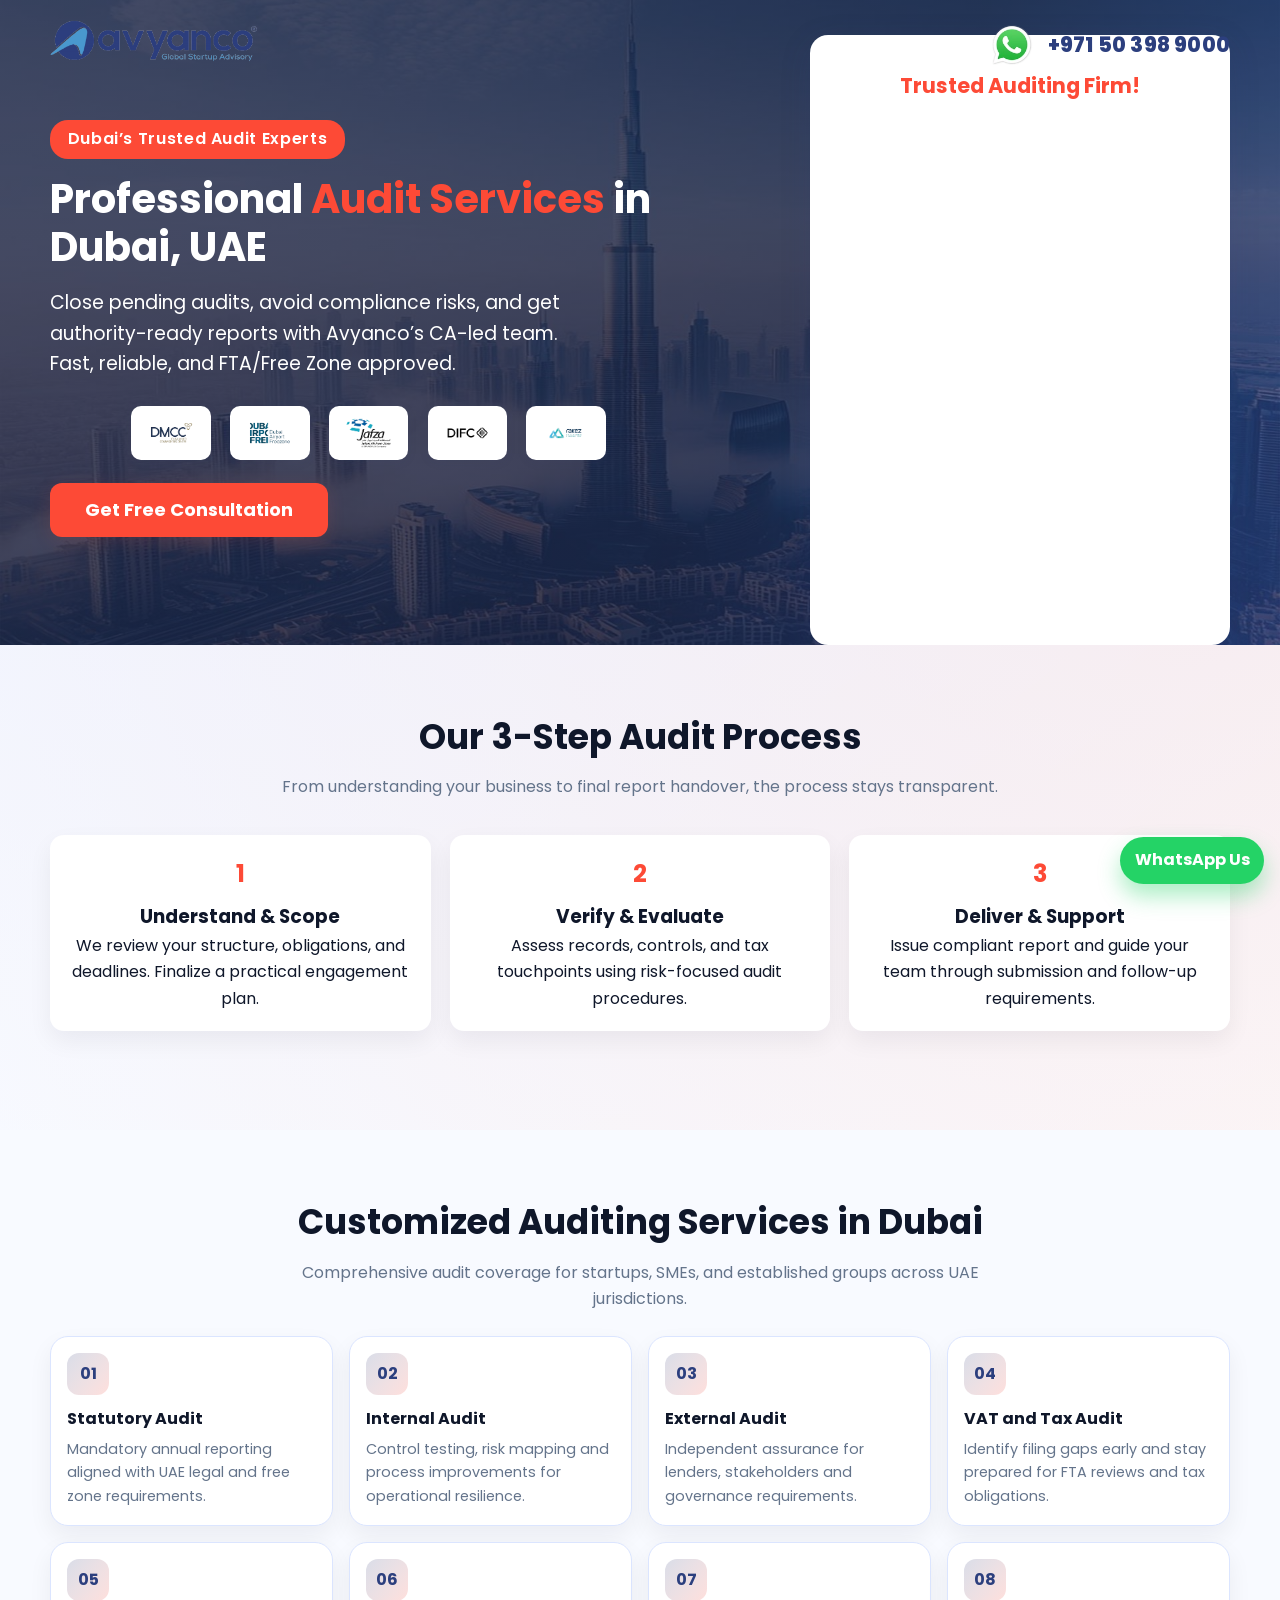
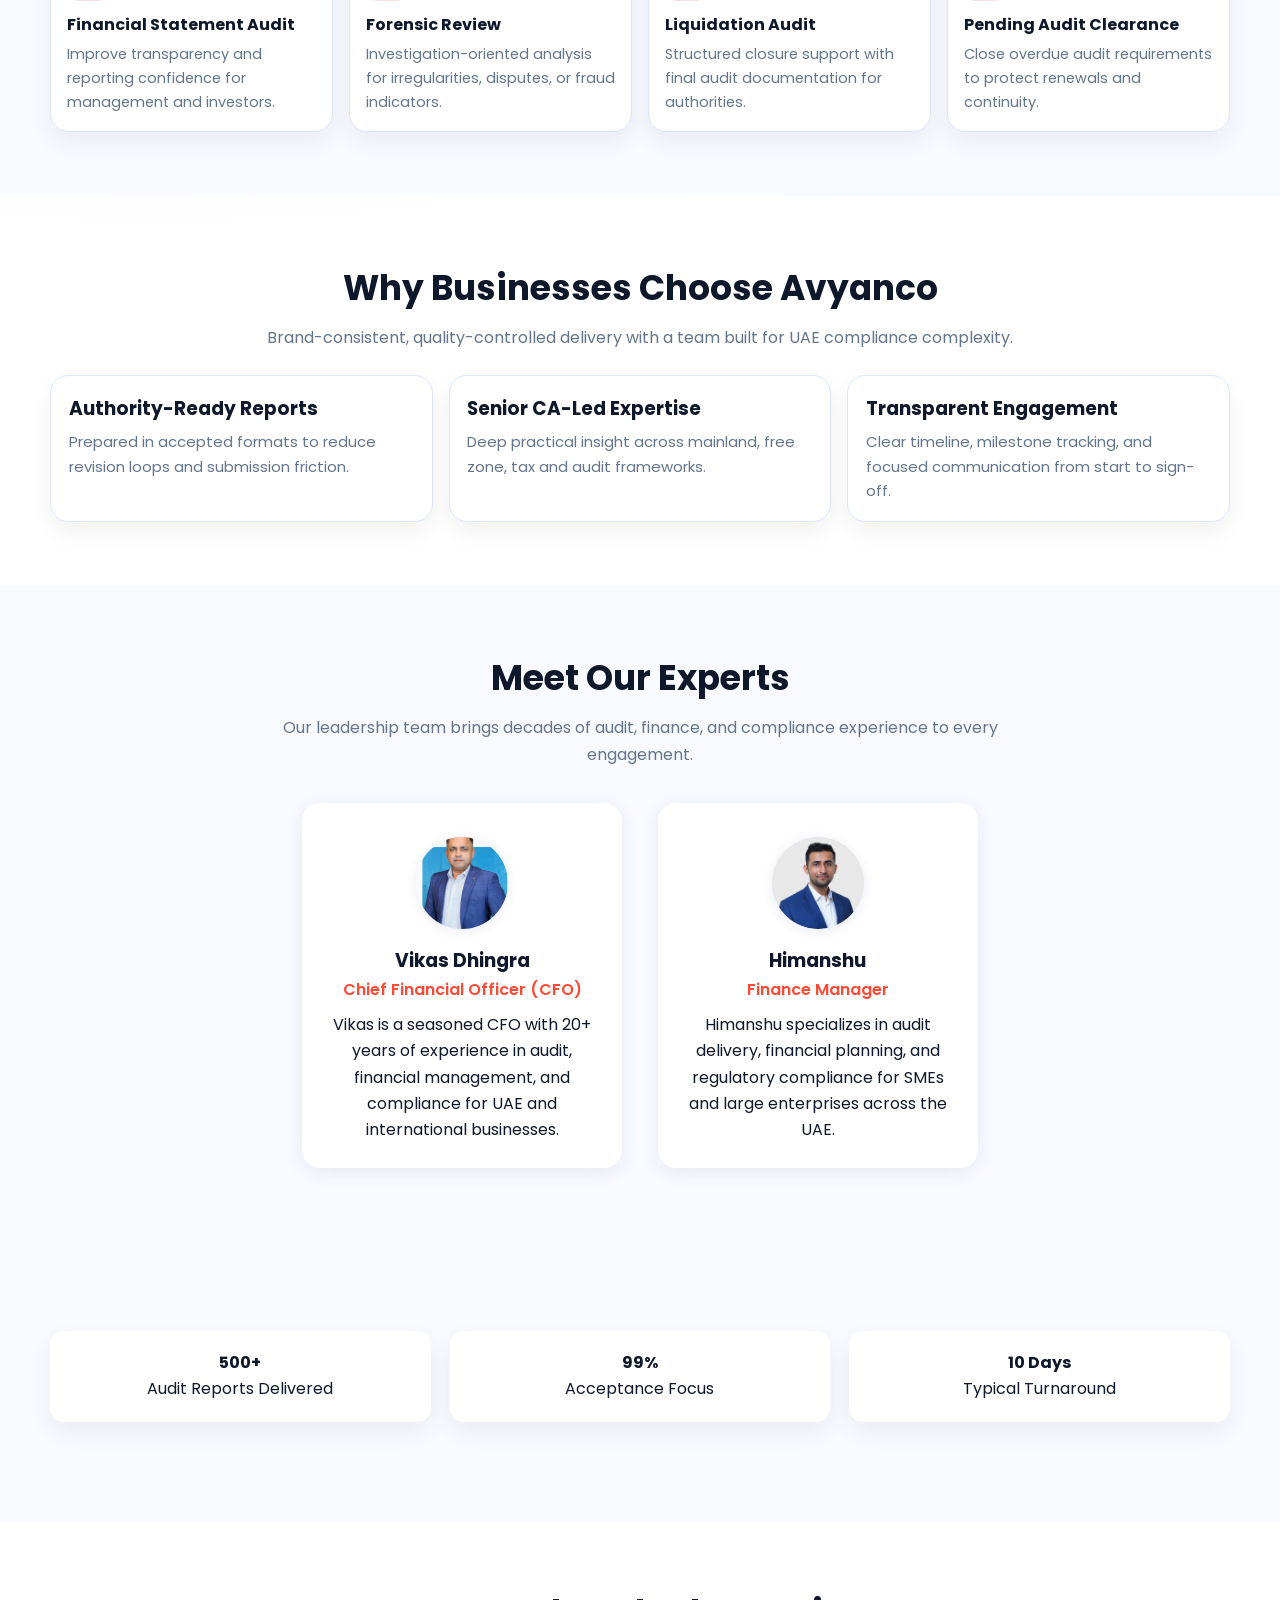
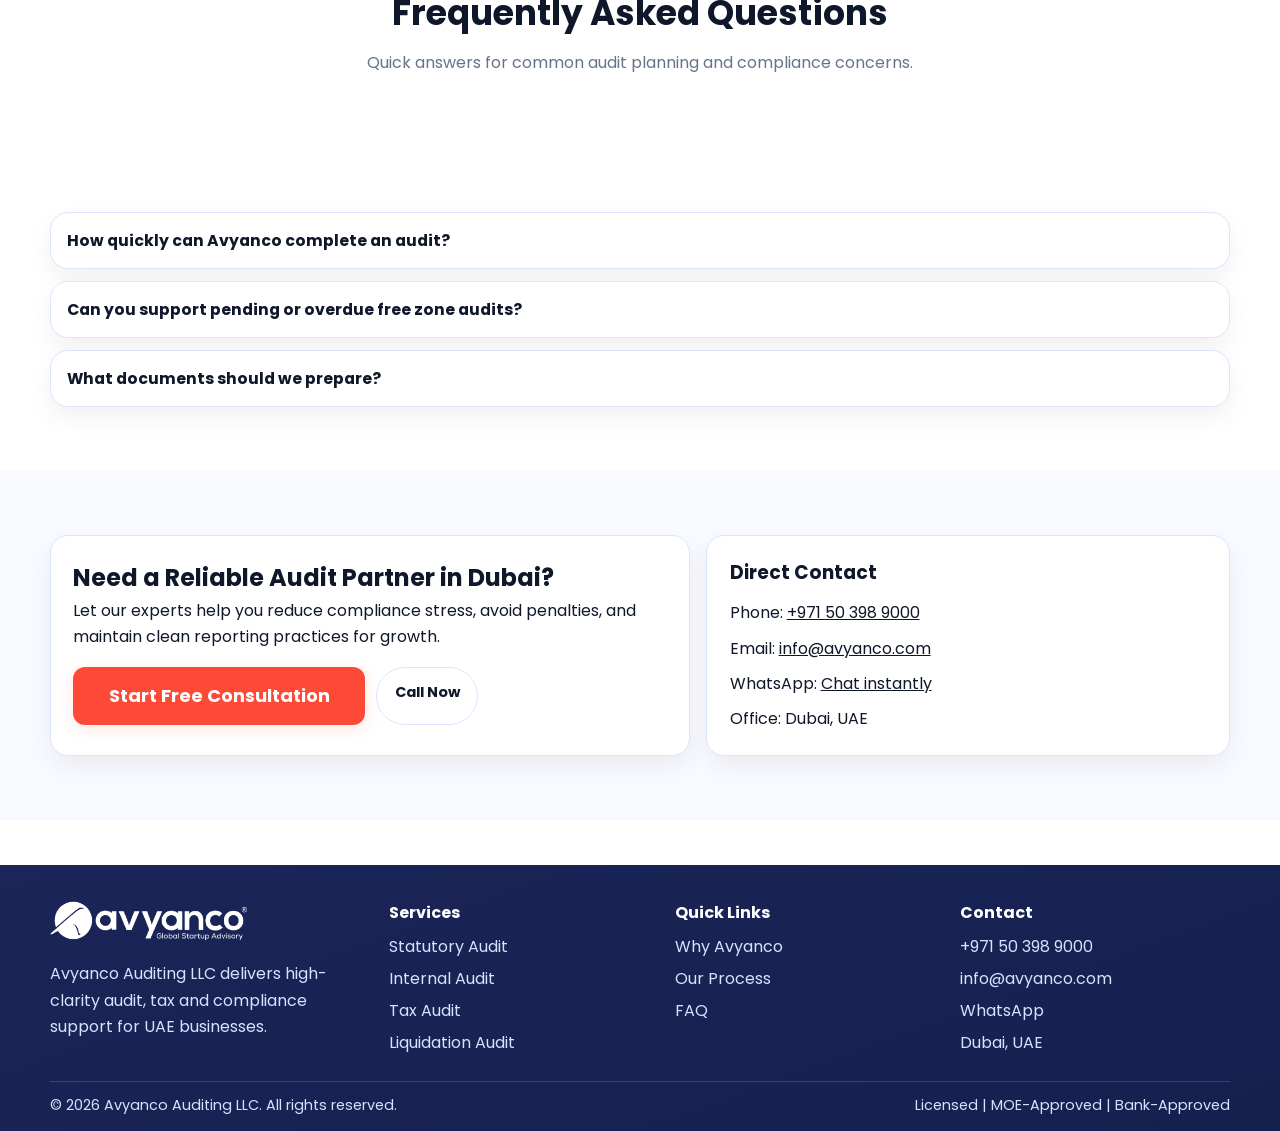
==== avyanco-audit-landing.html @ c093a281 "Redesigned Avyanco audit landing page: hero/header split, Zoho form, experts section, hero backgroun" ====
<!doctype html>
<html lang="en">
<head>
  <meta charset="UTF-8" />
  <meta http-equiv="X-UA-Compatible" content="IE=edge" />
  <meta name="viewport" content="width=device-width, initial-scale=1.0" />
  <title>Audit Services Dubai | Avyanco Auditing LLC</title>
  <meta name="description" content="Modern audit services in Dubai by Avyanco Auditing LLC. FTA, Free Zone, and statutory audit experts. Fast, reliable, and authority-approved." />
  <link rel="icon" href="images/favicon.ico" type="image/x-icon" />
  <link rel="preconnect" href="https://fonts.googleapis.com" />
  <link rel="preconnect" href="https://fonts.gstatic.com" crossorigin />
  <link href="https://fonts.googleapis.com/css2?family=Poppins:wght@400;500;600;700;800&display=swap" rel="stylesheet" />
  <link rel="stylesheet" href="css/style.css" />
  <style>
    /* Unique tweaks for this landing page */
    .avy-hero-badge {background:var(--avy-accent);color:#fff;padding:0.4rem 1.1rem;border-radius:18px;font-weight:600;letter-spacing:0.04em;display:inline-block;margin-bottom:1.1rem;}
    .avy-highlight {color:var(--avy-accent);font-weight:700;}
    .avy-cta-btn {background:var(--avy-accent);color:#fff;padding:0.9rem 2.2rem;border-radius:12px;font-size:1.13rem;font-weight:700;text-decoration:none;box-shadow:0 4px 18px rgba(253,74,54,0.13);transition:.18s;}
    .avy-cta-btn:hover {background:#e13c22;}
    .avy-process-step {text-align:center;padding:1.2rem 1rem;}
    .avy-process-step .step-no {font-size:1.5rem;font-weight:700;color:var(--avy-accent);margin-bottom:0.5rem;display:inline-block;}
    .avy-authority-badges {display:flex;gap:1.2rem;flex-wrap:wrap;justify-content:center;margin:1.7rem 0 0 0;}
    .avy-authority-badges img {height:54px;background:#fff;border-radius:10px;padding:0.3rem 1.1rem;box-shadow:0 2px 12px 0 rgba(44,63,126,0.06);}
    .avy-numbers {display:grid;grid-template-columns:repeat(3,1fr);gap:1.2rem;margin:2.2rem 0;}
    .avy-numbers .num-card {background:var(--surface);border-radius:14px;box-shadow:var(--shadow-soft);padding:1.2rem;text-align:center;}
    @media (max-width:900px){.avy-numbers{grid-template-columns:1fr;}}
  </style>
</head>
<body class="theme-light">
  <header class="avy-hero-header" role="banner">
    <div class="avy-hero-header-inner">
      <a href="#" class="logo-wrap" aria-label="Avyanco Home">
        <img src="images/avyanco-logo.png" alt="Avyanco Auditing LLC" />
      </a>
      <div class="header-actions">
        <a class="wa-icon" href="https://wa.me/971503989000" target="_blank" rel="noopener" aria-label="Chat on WhatsApp">
          <img src="images/whatsapp_icon_80x80.webp" alt="WhatsApp" width="44" height="44" />
        </a>
        <a class="phone-link" href="tel:+971503989000">+971 50 398 9000</a>
      </div>
    </div>
  </header>
  <main>
    <!-- HERO SPLIT -->
    <section class="avy-hero-split" id="top">
      <div class="avy-hero-bg"></div>
      <div class="avy-hero-overlay"></div>
      <div class="avy-hero-content">
        <div class="avy-hero-left">
          <span class="avy-hero-badge">Dubai’s Trusted Audit Experts</span>
          <h1>Professional <span class="avy-highlight">Audit Services</span> in Dubai, UAE</h1>
          <p>Close pending audits, avoid compliance risks, and get authority-ready reports with Avyanco’s CA-led team. Fast, reliable, and FTA/Free Zone approved.</p>
          <div class="avy-authority-badges">
            <img src="images/DMCC-Approved-Auditors.webp" alt="DMCC Approved" />
            <img src="images/DAFZA-Approved-Auditors.webp" alt="DAFZA Approved" />
            <img src="images/Jafza-Free-Zone-logo.webp" alt="JAFZA Approved" />
            <img src="images/DIFC-Approved-Auditors.webp" alt="DIFC Approved" />
            <img src="images/Rakez-free-zone.webp" alt="RAKEZ Approved" />
          </div>
          <div style="margin-top:2.2rem;">
            <a href="#contact" class="avy-cta-btn">Get Free Consultation</a>
          </div>
        </div>
        <div class="avy-hero-right">
          <div class="avy-hero-form-card">
            <h2 class="avy-form-title">Trusted Auditing Firm!</h2>
            <div id="zf_div_NiwSgUJoAzGPXaUIg7TZkWkIJrNir1KHJWYW1DaNEwE" class="zoho-form-slot" style="min-height:500px"></div>
          </div>
        </div>
      </div>
    </section>
    <!-- PROCESS -->
      <style>
        .avy-hero-header {
          position: absolute;
          top: 0; left: 0; width: 100%; z-index: 10;
          background: transparent;
          padding: 1.2rem 0 0.2rem 0;
        }
        .avy-hero-header-inner {
          display: flex; align-items: center; justify-content: space-between;
          width: min(1180px, 96%); margin: 0 auto;
        }
        .avy-hero-split {
          position: relative; min-height: 620px; display: flex; align-items: stretch; overflow: hidden;
        }
        .avy-hero-bg {
          position: absolute; inset: 0; z-index: 1;
          background: url('images/hero-banner.jpg') center center/cover no-repeat;
          min-height: 620px;
        }
        .avy-hero-overlay {
          position: absolute; inset: 0; z-index: 2;
          background: linear-gradient(120deg,rgba(28,36,68,0.82) 60%,rgba(44,63,126,0.72) 100%);
        }
        .avy-hero-content {
          position: relative; z-index: 3; display: flex; width: min(1180px,96%); margin: 0 auto; min-height: 620px;
          align-items: center; justify-content: space-between;
        }
        .avy-hero-left {
          flex: 1 1 0; color: #fff; padding: 2.8rem 0 2.8rem 0; max-width: 54%;
        }
        .avy-hero-left h1 {font-size:2.5rem;line-height:1.18;margin-bottom:1.1rem;}
        .avy-hero-left p {font-size:1.18rem;line-height:1.6;max-width:520px;}
        .avy-hero-right {
          flex: 1 1 0; display: flex; align-items: flex-start; justify-content: flex-end; min-width: 340px; max-width: 420px;
        }
        .avy-hero-form-card {
          background: #fff; border-radius: 18px; box-shadow: 0 8px 32px rgba(44,63,126,0.13);
          padding: 2.1rem 1.5rem 1.5rem 1.5rem; width: 100%; max-width: 420px;
          margin-top: 2.2rem;
        }
        .avy-form-title {color:var(--avy-accent);font-size:1.3rem;font-weight:700;text-align:center;margin-bottom:1.1rem;}
        @media (max-width: 900px) {
          .avy-hero-content {flex-direction:column;align-items:flex-start;min-height:unset;}
          .avy-hero-left {max-width:100%;padding:2.2rem 0 1.2rem 0;}
          .avy-hero-right {max-width:100%;width:100%;justify-content:center;}
          .avy-hero-form-card {margin-top:0;}
        }
        @media (max-width: 600px) {
          .avy-hero-header-inner {flex-direction:column;gap:0.7rem;}
          .avy-hero-left h1 {font-size:1.35rem;}
          .avy-hero-form-card {padding:1.1rem 0.5rem;}
        }
      </style>
    <section class="section" id="process">
      <div class="container">
        <div class="section-head">
          <h2>Our 3-Step Audit Process</h2>
          <p>From understanding your business to final report handover, the process stays transparent.</p>
        </div>
        <div class="avy-numbers">
          <div class="num-card avy-process-step">
            <span class="step-no">1</span>
            <h3>Understand & Scope</h3>
            <p>We review your structure, obligations, and deadlines. Finalize a practical engagement plan.</p>
          </div>
          <div class="num-card avy-process-step">
            <span class="step-no">2</span>
            <h3>Verify & Evaluate</h3>
            <p>Assess records, controls, and tax touchpoints using risk-focused audit procedures.</p>
          </div>
          <div class="num-card avy-process-step">
            <span class="step-no">3</span>
            <h3>Deliver & Support</h3>
            <p>Issue compliant report and guide your team through submission and follow-up requirements.</p>
          </div>
        </div>
      </div>
    </section>
    <!-- SERVICES -->
    <section class="section alt" id="services">
      <div class="container">
        <div class="section-head">
          <h2>Customized Auditing Services in Dubai</h2>
          <p>Comprehensive audit coverage for startups, SMEs, and established groups across UAE jurisdictions.</p>
        </div>
        <div class="card-grid">
          <article class="service-card reveal">
            <div class="icon-dot">01</div>
            <h3>Statutory Audit</h3>
            <p>Mandatory annual reporting aligned with UAE legal and free zone requirements.</p>
          </article>
          <article class="service-card reveal">
            <div class="icon-dot">02</div>
            <h3>Internal Audit</h3>
            <p>Control testing, risk mapping and process improvements for operational resilience.</p>
          </article>
          <article class="service-card reveal">
            <div class="icon-dot">03</div>
            <h3>External Audit</h3>
            <p>Independent assurance for lenders, stakeholders and governance requirements.</p>
          </article>
          <article class="service-card reveal">
            <div class="icon-dot">04</div>
            <h3>VAT and Tax Audit</h3>
            <p>Identify filing gaps early and stay prepared for FTA reviews and tax obligations.</p>
          </article>
          <article class="service-card reveal">
            <div class="icon-dot">05</div>
            <h3>Financial Statement Audit</h3>
            <p>Improve transparency and reporting confidence for management and investors.</p>
          </article>
          <article class="service-card reveal">
            <div class="icon-dot">06</div>
            <h3>Forensic Review</h3>
            <p>Investigation-oriented analysis for irregularities, disputes, or fraud indicators.</p>
          </article>
          <article class="service-card reveal">
            <div class="icon-dot">07</div>
            <h3>Liquidation Audit</h3>
            <p>Structured closure support with final audit documentation for authorities.</p>
          </article>
          <article class="service-card reveal">
            <div class="icon-dot">08</div>
            <h3>Pending Audit Clearance</h3>
            <p>Close overdue audit requirements to protect renewals and continuity.</p>
          </article>
        </div>
      </div>
    </section>
    <!-- WHY CHOOSE US -->
    <section class="section" id="why">
      <div class="container">
        <div class="section-head">
          <h2>Why Businesses Choose Avyanco</h2>
          <p>Brand-consistent, quality-controlled delivery with a team built for UAE compliance complexity.</p>
        </div>
        <div class="benefits-grid">
          <article class="benefit-card reveal">
            <h3>Authority-Ready Reports</h3>
            <p>Prepared in accepted formats to reduce revision loops and submission friction.</p>
          </article>
          <article class="benefit-card reveal">
            <h3>Senior CA-Led Expertise</h3>
            <p>Deep practical insight across mainland, free zone, tax and audit frameworks.</p>
          </article>
          <article class="benefit-card reveal">
            <h3>Transparent Engagement</h3>
            <p>Clear timeline, milestone tracking, and focused communication from start to sign-off.</p>
          </article>
        </div>
      </div>
    </section>

    <!-- OUR EXPERTS -->
    <section class="section alt" id="experts">
      <div class="container">
        <div class="section-head">
          <h2>Meet Our Experts</h2>
          <p>Our leadership team brings decades of audit, finance, and compliance experience to every engagement.</p>
        </div>
        <div class="avy-experts-grid">
          <div class="expert-card reveal">
            <img src="images/cfo.png" alt="Vikas Dhingra - CFO" class="expert-img" />
            <h3>Vikas Dhingra</h3>
            <div class="expert-role">Chief Financial Officer (CFO)</div>
            <p>Vikas is a seasoned CFO with 20+ years of experience in audit, financial management, and compliance for UAE and international businesses.</p>
          </div>
          <div class="expert-card reveal">
            <img src="images/himanshu.png" alt="Himanshu - Finance Manager" class="expert-img" />
            <h3>Himanshu</h3>
            <div class="expert-role">Finance Manager</div>
            <p>Himanshu specializes in audit delivery, financial planning, and regulatory compliance for SMEs and large enterprises across the UAE.</p>
          </div>
        </div>
      </div>
    </section>
      <style>
        .avy-experts-grid {
          display: flex;
          gap: 2.2rem;
          flex-wrap: wrap;
          justify-content: center;
          margin-top: 2.2rem;
        }
        .expert-card {
          background: #fff;
          border-radius: 18px;
          box-shadow: 0 4px 18px rgba(44,63,126,0.09);
          padding: 2.1rem 1.5rem 1.5rem 1.5rem;
          max-width: 320px;
          text-align: center;
          display: flex;
          flex-direction: column;
          align-items: center;
          transition: box-shadow 0.18s, transform 0.18s;
        }
        .expert-card:hover {
          box-shadow: 0 8px 32px rgba(44,63,126,0.16);
          transform: translateY(-4px) scale(1.03);
        }
        .expert-img {
          width: 92px;
          height: 92px;
          object-fit: cover;
          border-radius: 50%;
          margin-bottom: 1.1rem;
          box-shadow: 0 2px 12px 0 rgba(44,63,126,0.10);
          background: #f8faff;
        }
        .expert-role {
          color: var(--avy-accent);
          font-weight: 600;
          margin-bottom: 0.5rem;
        }
        @media (max-width: 900px) {
          .avy-experts-grid {flex-direction: column;align-items: center;gap: 1.5rem;}
        }
      </style>
    <!-- NUMBERS / STATS -->
    <section class="section alt" id="numbers">
      <div class="container">
        <div class="avy-numbers">
          <div class="num-card">
            <strong>500+</strong>
            <div>Audit Reports Delivered</div>
          </div>
          <div class="num-card">
            <strong>99%</strong>
            <div>Acceptance Focus</div>
          </div>
          <div class="num-card">
            <strong>10 Days</strong>
            <div>Typical Turnaround</div>
          </div>
        </div>
      </div>
    </section>
    <!-- FAQ -->
    <section class="section" id="faq">
      <div class="container">
        <div class="section-head">
          <h2>Frequently Asked Questions</h2>
          <p>Quick answers for common audit planning and compliance concerns.</p>
        </div>
        <div class="faq-list">
          <article class="faq-item reveal open">
            <button class="faq-q">Do all UAE companies need an annual audit?</button>
            <div class="faq-a">Most free zone entities and many regulated mainland companies require annual audited financial statements.</div>
          </article>
          <article class="faq-item reveal">
            <button class="faq-q">How quickly can Avyanco complete an audit?</button>
            <div class="faq-a">Typical completion is within 5 to 10 business days depending on readiness and complexity.</div>
          </article>
          <article class="faq-item reveal">
            <button class="faq-q">Can you support pending or overdue free zone audits?</button>
            <div class="faq-a">Yes. We handle pending audit clearance for major UAE free zones and authority submissions.</div>
          </article>
          <article class="faq-item reveal">
            <button class="faq-q">What documents should we prepare?</button>
            <div class="faq-a">Financial statements, ledgers, invoices, bank statements, tax records and legal documents are usually required.</div>
          </article>
        </div>
      </div>
    </section>
    <!-- CONTACT -->
    <section class="section alt" id="contact-info">
      <div class="container cta-grid">
        <article class="cta-box reveal">
          <h2>Need a Reliable Audit Partner in Dubai?</h2>
          <p>Let our experts help you reduce compliance stress, avoid penalties, and maintain clean reporting practices for growth.</p>
          <div style="display:flex;gap:.7rem;flex-wrap:wrap;margin-top:1rem;">
            <a class="avy-cta-btn" href="#contact">Start Free Consultation</a>
            <a class="btn btn-ghost" href="tel:+971503989000">Call Now</a>
          </div>
        </article>
        <aside class="contact-card reveal">
          <h3>Direct Contact</h3>
          <ul class="contact-list">
            <li>Phone: <a href="tel:+971503989000">+971 50 398 9000</a></li>
            <li>Email: <a href="mailto:info@avyanco.com">info@avyanco.com</a></li>
            <li>WhatsApp: <a href="https://wa.me/971503989000" target="_blank" rel="noopener">Chat instantly</a></li>
            <li>Office: Dubai, UAE</li>
          </ul>
        </aside>
      </div>
    </section>
  </main>
  <footer class="footer">
    <div class="container footer-top">
      <div>
        <img src="images/avyanco-logo.png" alt="Avyanco" style="height:42px;width:auto;filter:brightness(0) invert(1);margin-bottom:.7rem;">
        <p>Avyanco Auditing LLC delivers high-clarity audit, tax and compliance support for UAE businesses.</p>
      </div>
      <div>
        <h4>Services</h4>
        <ul>
          <li><a href="#services">Statutory Audit</a></li>
          <li><a href="#services">Internal Audit</a></li>
          <li><a href="#services">Tax Audit</a></li>
          <li><a href="#services">Liquidation Audit</a></li>
        </ul>
      </div>
      <div>
        <h4>Quick Links</h4>
        <ul>
          <li><a href="#why">Why Avyanco</a></li>
          <li><a href="#process">Our Process</a></li>
          <li><a href="#faq">FAQ</a></li>
        </ul>
      </div>
      <div>
        <h4>Contact</h4>
        <ul>
          <li><a href="tel:+971503989000">+971 50 398 9000</a></li>
          <li><a href="mailto:info@avyanco.com">info@avyanco.com</a></li>
          <li><a href="https://wa.me/971503989000" target="_blank" rel="noopener">WhatsApp</a></li>
          <li>Dubai, UAE</li>
        </ul>
      </div>
    </div>
    <div class="container footer-bottom">
      <span>© 2026 Avyanco Auditing LLC. All rights reserved.</span>
      <span>Licensed | MOE-Approved | Bank-Approved</span>
    </div>
  </footer>
  <a class="floating-wa" href="https://wa.me/971503989000" target="_blank" rel="noopener">WhatsApp Us</a>
  <script src="js/script.js" defer></script>
  <script src="js/landing-common.js" defer></script>
</body>
</html>
---- css/style.css ----
/* --- Trustindex testimonial widget fix --- */
.testimonial .logo-grid {
  display: block !important;
  background: none !important;
  box-shadow: none !important;
  padding: 0 !important;
  max-width: 100% !important;
}
.testimonial .logo-grid img,
.testimonial .logo-grid script {
  background: none !important;
  box-shadow: none !important;
  padding: 0 !important;
  border-radius: 0 !important;
  max-height: none !important;
  min-height: 0 !important;
}
/* --- Reinforce section padding for safety --- */
.section {
  padding: 4rem 0 !important;
}
:root {
  --avy-darkblue: #2c3f7e;
  --avy-header-footer: #1b2558;
  --avy-accent: #fd4a36;
  --text-body: #0f172a;
  --text-muted: #64748b;
  --bg-page: #ffffff;
  --bg-alt: #f8faff;
  --surface: #ffffff;
  --surface-soft: #f2f6ff;
  --border: #dbe5ff;
  --shadow: 0 20px 45px rgba(16, 24, 40, 0.08);
  --shadow-soft: 0 10px 24px rgba(16, 24, 40, 0.06);
}

* {
  box-sizing: border-box;
  margin: 0;
  padding: 0;
}

html {
  scroll-behavior: smooth;
}

body {
  font-family: "Poppins", sans-serif;
  color: var(--text-body);
  background: radial-gradient(circle at 12% -10%, #e8eeff 0%, transparent 48%),
    radial-gradient(circle at 92% 8%, #ffe9e5 0%, transparent 34%),
    var(--bg-page);
  line-height: 1.65;
}

.theme-dark {
  --text-body: #e7ecff;
  --text-muted: #a4b1d9;
  --bg-page: #0c1228;
  --bg-alt: #121a36;
  --surface: #151f42;
  --surface-soft: #101833;
  --border: #2b396f;
  --shadow: 0 20px 45px rgba(1, 4, 14, 0.45);
  --shadow-soft: 0 10px 24px rgba(1, 4, 14, 0.35);
}

.theme-hybrid {
  --text-body: #0f172a;
  --text-muted: #64748b;
  --bg-page: #ffffff;
  --bg-alt: #f8faff;
  --surface: #ffffff;
  --surface-soft: #f2f6ff;
  --border: #dbe5ff;
  --shadow: 0 20px 45px rgba(16, 24, 40, 0.08);
  --shadow-soft: 0 10px 24px rgba(16, 24, 40, 0.06);
}

.theme-hybrid .dark-zone {
  --text-body: #e7ecff;
  --text-muted: #a4b1d9;
  --surface: #151f42;
  --surface-soft: #101833;
  --border: #2b396f;
  --shadow: 0 20px 45px rgba(1, 4, 14, 0.45);
  --shadow-soft: 0 10px 24px rgba(1, 4, 14, 0.35);
  background: linear-gradient(160deg, #0f1735, #131c3d);
  color: var(--text-body);
}

.theme-hybrid .dark-zone .badge {
  color: #d2dbff;
  background: color-mix(in srgb, var(--avy-darkblue) 28%, var(--surface));
}

.theme-hybrid .dark-zone .hero-stats strong {
  color: #d8e1ff;
}

.container {
  width: min(1180px, calc(100% - 2rem));
  margin: 0 auto;
}

a {
  color: inherit;
}

.site-top {
  background: linear-gradient(95deg, var(--avy-header-footer), var(--avy-darkblue));
  color: #fff;
  font-size: 0.9rem;
}

.site-top .container {
  padding: 0.6rem 0;
  display: flex;
  justify-content: space-between;
  gap: 1rem;
  flex-wrap: wrap;
}

.site-header {
  position: sticky;
  top: 0;
  z-index: 30;
  backdrop-filter: blur(10px);
  background: color-mix(in srgb, var(--bg-page) 82%, transparent);
  border-bottom: 1px solid color-mix(in srgb, var(--border) 65%, transparent);
}

.header-inner {
  display: flex;
  align-items: center;
  justify-content: space-between;
  min-height: 78px;
  gap: 1rem;
}

.logo-wrap img {
  height: 44px;
  width: auto;
}

.header-actions {
  display: flex;
  align-items: center;
  gap: 0.75rem;
}

.wa-icon {
  width: 48px;
  height: 48px;
  border-radius: 999px;
  display: inline-flex;
  align-items: center;
  justify-content: center;
  flex-shrink: 0;
}

.wa-icon img {
  width: 44px;
  height: 44px;
  object-fit: contain;
}

.phone-link {
  color: var(--avy-darkblue);
  text-decoration: none;
  font-weight: 800;
  font-size: 1.28rem;
  line-height: 1;
  letter-spacing: 0.01em;
}

.theme-dark .phone-link,
.theme-hybrid .phone-link {
  color: var(--avy-darkblue);
}

.btn {
  border: 0;
  border-radius: 999px;
  padding: 0.8rem 1.1rem;
  font-family: inherit;
  text-decoration: none;
  font-weight: 700;
  font-size: 0.9rem;
  cursor: pointer;
  transition: transform 0.2s ease, box-shadow 0.2s ease;
}

.btn:hover {
  transform: translateY(-2px);
}

.btn-primary {
  background: linear-gradient(130deg, var(--avy-accent), #ff6f4d);
  color: #fff;
  box-shadow: 0 10px 24px rgba(253, 74, 54, 0.35);
}

.btn-secondary {
  background: linear-gradient(120deg, var(--avy-darkblue), #4960b0);
  color: #fff;
  box-shadow: 0 10px 24px rgba(44, 63, 126, 0.35);
}

.btn-ghost {
  border: 1px solid var(--border);
  background: var(--surface);
  color: var(--text-body);
}

.hero {
  padding: 4.4rem 0 2.6rem;
  background-image:
    linear-gradient(120deg, rgba(255, 255, 255, 0.88), rgba(248, 250, 255, 0.82)),
    url("../images/hero-bg.png");
  background-size: cover;
  background-position: center;
  background-repeat: no-repeat;
}

.theme-dark .hero,
.theme-hybrid .hero.dark-zone {
  background-image:
    linear-gradient(120deg, rgba(8, 14, 34, 0.84), rgba(18, 27, 58, 0.8)),
    url("../images/hero-bg.png");
}

.hero-grid {
  display: grid;
  grid-template-columns: 1.18fr 0.82fr;
  gap: 1.4rem;
  align-items: stretch;
}

.panel {
  border: 1px solid var(--border);
  border-radius: 24px;
  background: var(--surface);
  box-shadow: var(--shadow);
}

.hero-copy {
  padding: 2.1rem;
  background:
    linear-gradient(140deg, color-mix(in srgb, var(--avy-darkblue) 7%, transparent), transparent 36%),
    linear-gradient(180deg, var(--surface), var(--surface-soft));
}

.badge-row {
  display: flex;
  gap: 0.6rem;
  flex-wrap: wrap;
  margin-bottom: 0.9rem;
}

.badge {
  background: color-mix(in srgb, var(--avy-darkblue) 10%, var(--surface));
  color: var(--avy-darkblue);
  border: 1px solid color-mix(in srgb, var(--avy-darkblue) 28%, transparent);
  border-radius: 999px;
  padding: 0.35rem 0.75rem;
  font-size: 0.76rem;
  font-weight: 700;
}

.theme-dark .badge {
  color: #d2dbff;
  background: color-mix(in srgb, var(--avy-darkblue) 28%, var(--surface));
}

.hero h1 {
  font-size: clamp(1.8rem, 3.2vw, 3rem);
  line-height: 1.15;
  margin-bottom: 0.95rem;
}

.hero h1 span {
  color: var(--avy-accent);
}

.hero p {
  color: var(--text-muted);
  margin-bottom: 1.2rem;
}

.trust-list {
  display: grid;
  gap: 0.55rem;
  margin-bottom: 1.1rem;
}

.trust-item {
  display: flex;
  gap: 0.55rem;
  align-items: center;
  font-weight: 600;
}

.trust-item i {
  width: 26px;
  height: 26px;
  border-radius: 50%;
  display: grid;
  place-items: center;
  background: color-mix(in srgb, var(--avy-accent) 15%, transparent);
  color: var(--avy-accent);
  font-style: normal;
}

.hero-stats {
  margin-top: 1rem;
  padding-top: 1rem;
  border-top: 1px dashed var(--border);
  display: grid;
  grid-template-columns: repeat(3, 1fr);
  gap: 0.8rem;
}

.hero-stats strong {
  display: block;
  font-size: 1.3rem;
  color: var(--avy-darkblue);
}

.theme-dark .hero-stats strong {
  color: #d8e1ff;
}

.hero-form {
  padding: 1.5rem;
}

.hero-form h2 {
  font-size: 1.4rem;
  margin-bottom: 0.45rem;
}

.hero-form p {
  color: var(--text-muted);
  margin-bottom: 1rem;
}

.form-grid {
  display: grid;
  gap: 0.8rem;
}

.form-grid label {
  display: grid;
  gap: 0.38rem;
  font-size: 0.85rem;
  font-weight: 600;
}

.form-grid input,
.form-grid select,
.form-grid textarea {
  border: 1px solid var(--border);
  border-radius: 12px;
  padding: 0.75rem 0.8rem;
  background: var(--surface);
  color: var(--text-body);
  font-family: inherit;
}

.form-grid textarea {
  min-height: 90px;
  resize: vertical;
}

.partner-strip {
  padding: 2.2rem 1.2rem 1.7rem 1.2rem;
  border-radius: 22px;
  border: 1.5px solid var(--border);
  background: linear-gradient(120deg, #f8faff 80%, #e8eeff 100%);
  margin: 2.8rem auto 0;
  box-shadow: 0 6px 32px 0 rgba(44,63,126,0.07);
  max-width: 900px;
  text-align: center;
}

.partner-strip h3 {
  font-size: 1.13rem;
  text-transform: uppercase;
  letter-spacing: 0.11em;
  margin-bottom: 1.2rem;
  color: var(--avy-darkblue);
  font-weight: 700;
  text-shadow: 0 1px 0 #fff, 0 2px 8px rgba(44,63,126,0.07);
}

.logo-grid {
  display: grid;
  grid-template-columns: repeat(6, minmax(90px, 1fr));
  gap: 1.3rem;
  align-items: center;
  justify-items: center;
  margin: 0 auto;
  max-width: 820px;
}

.logo-grid img {
  max-height: 68px;
  min-height: 48px;
  width: auto;
  object-fit: contain;
  filter: saturate(1.13) drop-shadow(0 2px 8px rgba(44,63,126,0.07));
  background: #fff;
  border-radius: 12px;
  padding: 0.5rem 1.2rem;
  box-shadow: 0 2px 12px 0 rgba(44,63,126,0.06);
  transition: transform 0.18s cubic-bezier(.4,0,.2,1), box-shadow 0.18s;
}
.logo-grid img:hover {
  transform: scale(1.08) translateY(-2px);
  box-shadow: 0 6px 24px 0 rgba(44,63,126,0.13);
}
}

.section {
  padding: 4rem 0;
}

.section.alt {
  background: var(--bg-alt);
}

.section-head {
  text-align: center;
  max-width: 760px;
  margin: 0 auto 1.5rem;
}

.section-head h2 {
  font-size: clamp(1.5rem, 2.7vw, 2.4rem);
  margin-bottom: 0.5rem;
}

.section-head p {
  color: var(--text-muted);
}

.card-grid {
  display: grid;
  grid-template-columns: repeat(4, minmax(0, 1fr));
  gap: 1rem;
}

.service-card,
.benefit-card,
.metric-card,
.timeline-step,
.faq-item,
.cta-box,
.contact-card {
  border: 1px solid var(--border);
  background: var(--surface);
  border-radius: 18px;
  box-shadow: var(--shadow-soft);
}

.service-card {
  padding: 1rem;
}

.service-card h3 {
  font-size: 1rem;
  margin-bottom: 0.3rem;
}

.service-card p {
  font-size: 0.9rem;
  color: var(--text-muted);
}

.icon-dot {
  width: 42px;
  height: 42px;
  border-radius: 12px;
  display: grid;
  place-items: center;
  margin-bottom: 0.7rem;
  background: linear-gradient(130deg, color-mix(in srgb, var(--avy-darkblue) 18%, transparent), color-mix(in srgb, var(--avy-accent) 18%, transparent));
  color: var(--avy-darkblue);
  font-weight: 700;
}

.theme-dark .icon-dot {
  color: #e1e7ff;
}

.metrics {
  display: grid;
  grid-template-columns: repeat(4, minmax(0, 1fr));
  gap: 0.9rem;
}

.metric-card {
  padding: 1.2rem;
  text-align: center;
}

.metric-card strong {
  font-size: 1.6rem;
  color: var(--avy-accent);
  display: block;
}

.benefits-grid {
  display: grid;
  grid-template-columns: repeat(3, minmax(0, 1fr));
  gap: 1rem;
}

.benefit-card {
  padding: 1.1rem;
}

.benefit-card h3 {
  margin-bottom: 0.35rem;
}

.benefit-card p {
  color: var(--text-muted);
  font-size: 0.93rem;
}

.timeline {
  display: grid;
  grid-template-columns: repeat(3, minmax(0, 1fr));
  gap: 1rem;
}

.timeline-step {
  padding: 1.2rem;
  position: relative;
}

.timeline-step .step-no {
  display: inline-flex;
  width: 34px;
  height: 34px;
  border-radius: 10px;
  align-items: center;
  justify-content: center;
  font-weight: 700;
  margin-bottom: 0.7rem;
  color: #fff;
  background: linear-gradient(140deg, var(--avy-darkblue), var(--avy-accent));
}

.testimonial {
  border: 1px solid var(--border);
  border-radius: 22px;
  background: linear-gradient(140deg, color-mix(in srgb, var(--avy-darkblue) 8%, var(--surface)), var(--surface));
  box-shadow: var(--shadow);
  padding: 1.2rem;
}

.testimonial p {
  margin-bottom: 0.75rem;
}

.faq-list {
  display: grid;
  gap: 0.75rem;
}

.faq-item {
  overflow: hidden;
}

.faq-q {
  width: 100%;
  border: 0;
  background: transparent;
  color: var(--text-body);
  text-align: left;
  padding: 1rem 1rem;
  font-family: inherit;
  font-size: 0.98rem;
  font-weight: 700;
  cursor: pointer;
}

.faq-a {
  display: none;
  padding: 0 1rem 1rem;
  color: var(--text-muted);
}

.faq-item.open .faq-a {
  display: block;
}

.cta-grid {
  display: grid;
  grid-template-columns: 1.1fr 0.9fr;
  gap: 1rem;
}

.cta-box,
.contact-card {
  padding: 1.4rem;
}

.contact-list {
  list-style: none;
  display: grid;
  gap: 0.55rem;
  margin-top: 0.7rem;
}

.footer {
  margin-top: 2.8rem;
  background: linear-gradient(160deg, var(--avy-header-footer), #14214f);
  color: #d8e1ff;
}

.footer-top {
  padding: 2.2rem 0 1.5rem;
  display: grid;
  grid-template-columns: 1.2fr 1fr 1fr 1fr;
  gap: 1rem;
}

.footer h4 {
  margin-bottom: 0.5rem;
  color: #fff;
}

.footer ul {
  list-style: none;
  display: grid;
  gap: 0.35rem;
}

.footer a {
  color: #d8e1ff;
  text-decoration: none;
}

.footer-bottom {
  border-top: 1px solid rgba(255, 255, 255, 0.14);
  padding: 0.8rem 0;
  font-size: 0.9rem;
  display: flex;
  justify-content: space-between;
  gap: 1rem;
  flex-wrap: wrap;
}

.floating-wa {
  position: fixed;
  right: 1rem;
  bottom: 1rem;
  z-index: 24;
  text-decoration: none;
  background: #24d366;
  color: #fff;
  border-radius: 999px;
  padding: 0.65rem 0.9rem;
  font-weight: 700;
  box-shadow: 0 12px 22px rgba(36, 211, 102, 0.38);
}

.reveal {
  opacity: 0;
  transform: translateY(28px);
  transition: opacity 0.55s ease, transform 0.55s ease;
}

.reveal.in {
  opacity: 1;
  transform: none;

@media (max-width: 1040px) {
  .hero-grid,
  .cta-grid,
  .footer-top,
  .timeline,
  .benefits-grid {
    grid-template-columns: 1fr;
  }
@media (max-width: 1040px) {
  .hero-grid,
  .cta-grid,
  .footer-top,
  .timeline,
  .benefits-grid {
    grid-template-columns: 1fr;
  }

  .card-grid {
    grid-template-columns: repeat(2, minmax(0, 1fr));
  }

  .metrics {
    grid-template-columns: repeat(2, minmax(0, 1fr));
  }

  .logo-grid {
    grid-template-columns: repeat(3, minmax(0, 1fr));
  }
}

@media (max-width: 700px) {
  .site-top .container {
    font-size: 0.78rem;
  }

  .header-actions {
    gap: 0.45rem;
  }

  .phone-link {
    font-size: 1.02rem;
  }

  .hero {
    padding-top: 3.2rem;
  }

  .hero-copy,
  .hero-form {
    padding: 1.1rem;
  }

  .hero-stats {
    grid-template-columns: 1fr;
  }

  .card-grid {
    grid-template-columns: 1fr;
  }

  .metrics {
    grid-template-columns: 1fr;
  }
}
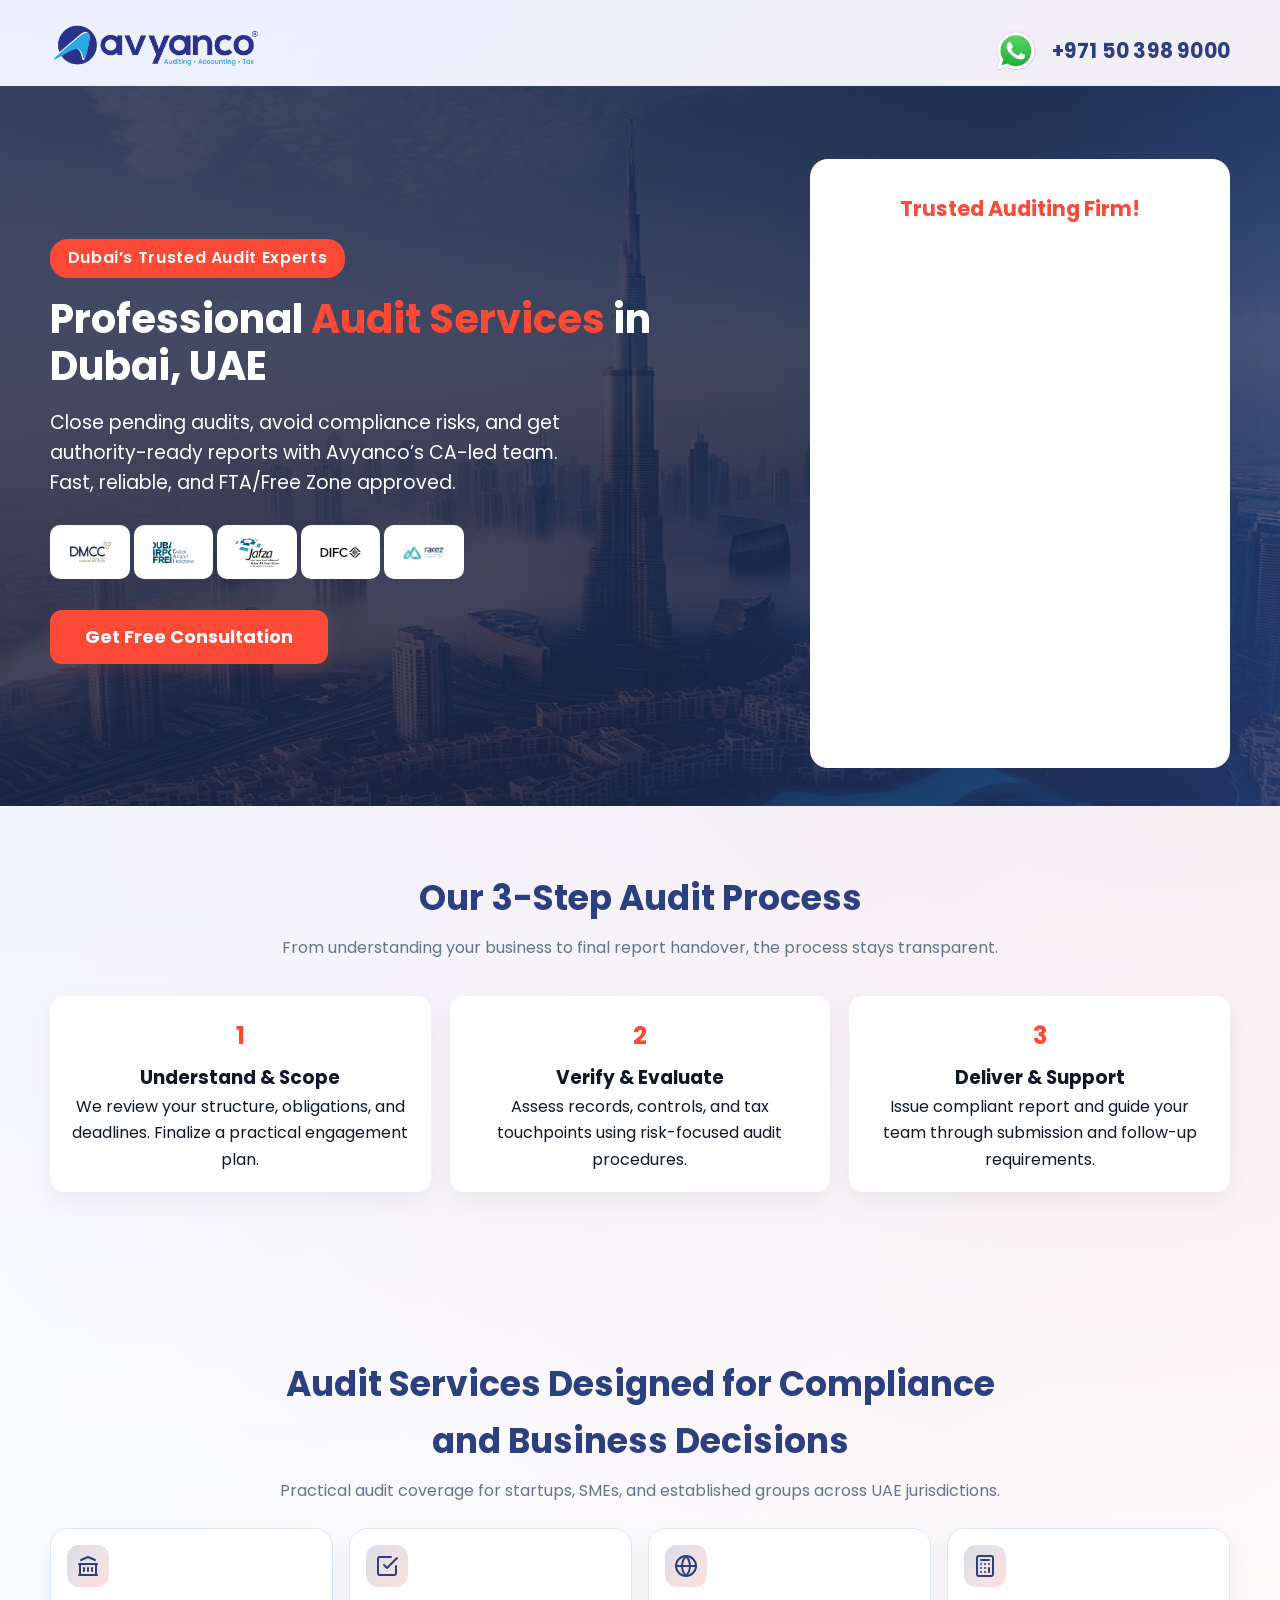
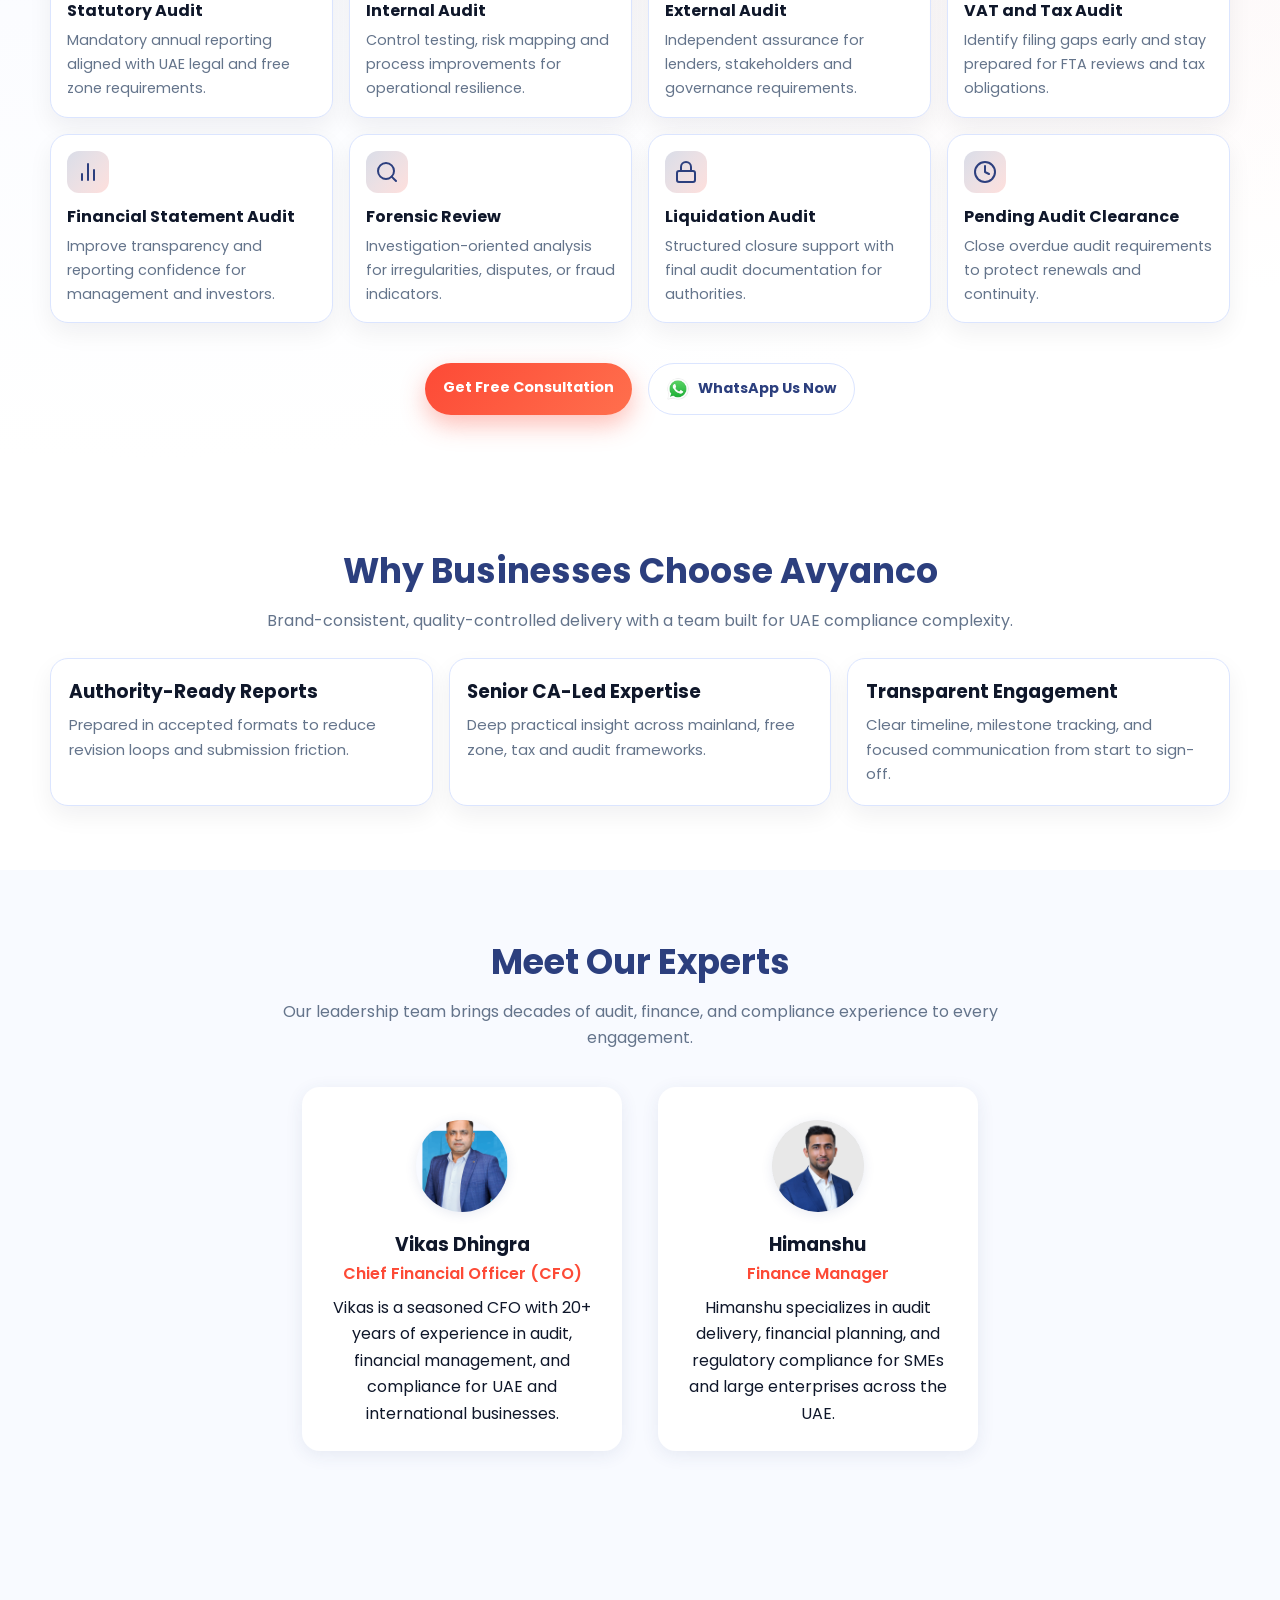
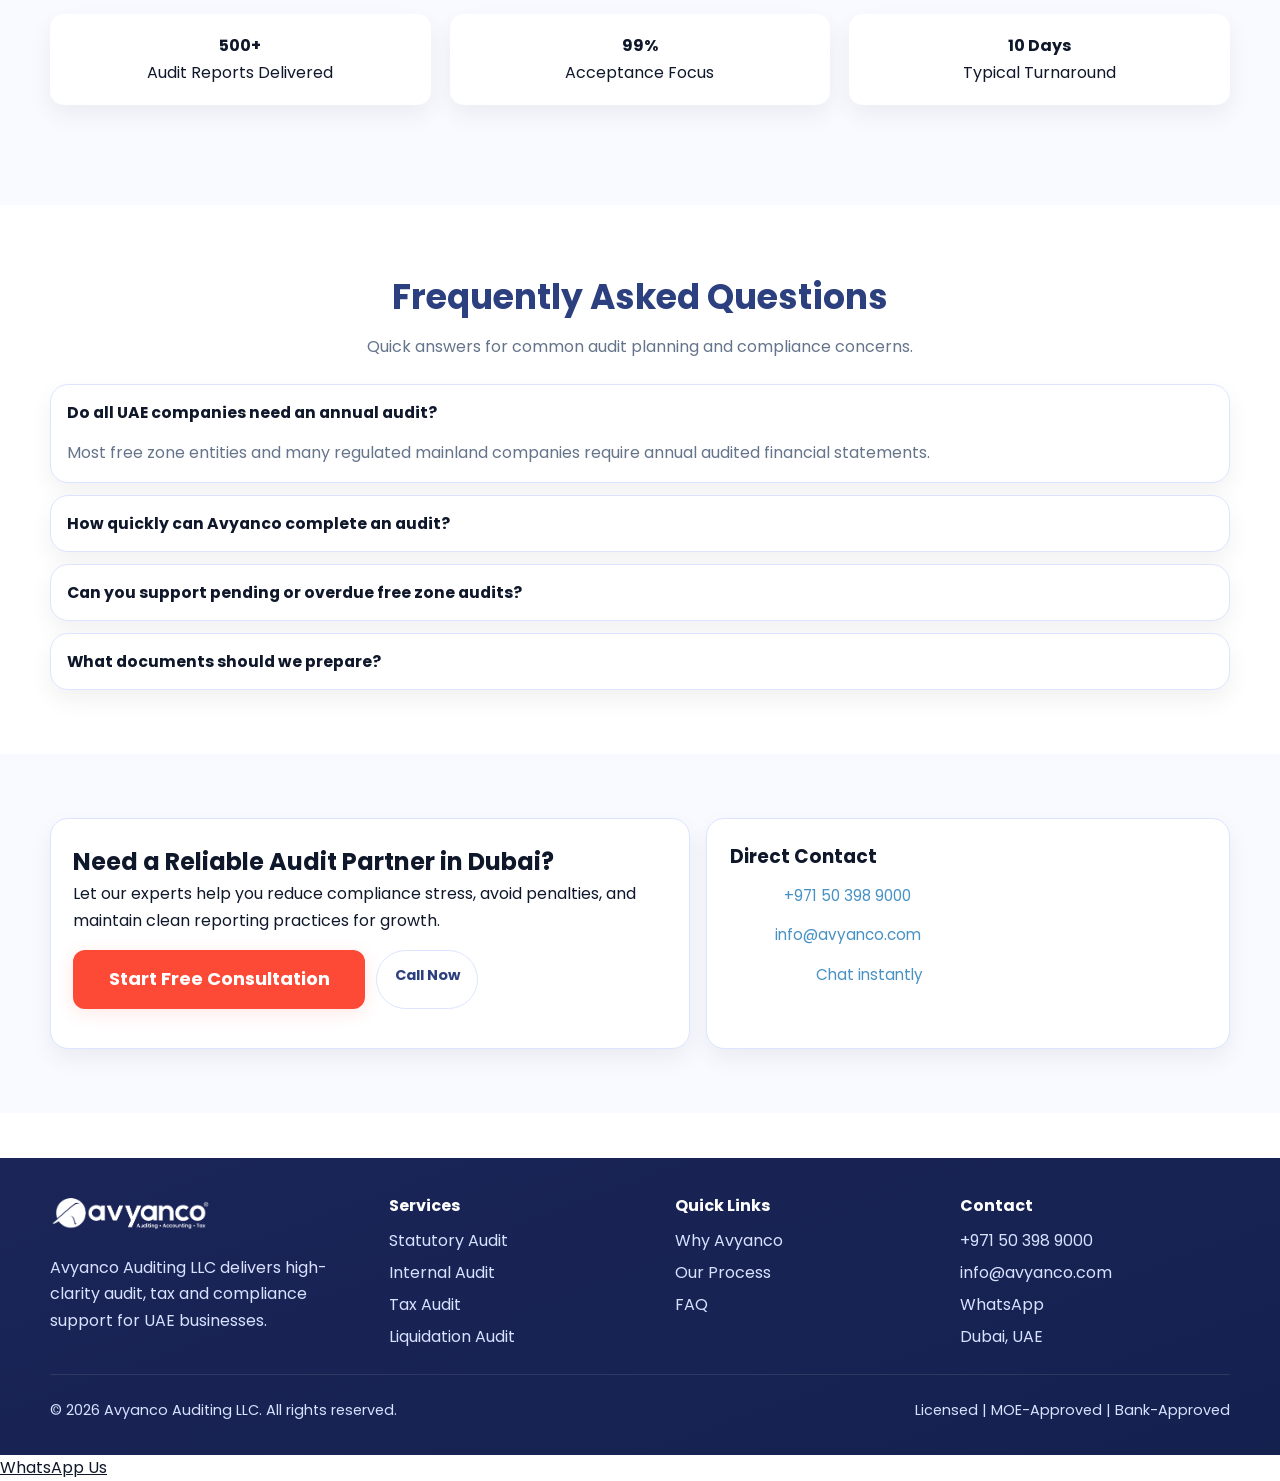
==== commit a80e6850: "improvements v1" ====
--- a/avyanco-audit-landing.html
+++ b/avyanco-audit-landing.html
@@ -1,39 +1,112 @@
 <!doctype html>
 <html lang="en">
+
 <head>
   <meta charset="UTF-8" />
   <meta http-equiv="X-UA-Compatible" content="IE=edge" />
   <meta name="viewport" content="width=device-width, initial-scale=1.0" />
   <title>Audit Services Dubai | Avyanco Auditing LLC</title>
-  <meta name="description" content="Modern audit services in Dubai by Avyanco Auditing LLC. FTA, Free Zone, and statutory audit experts. Fast, reliable, and authority-approved." />
+  <meta name="description"
+    content="Modern audit services in Dubai by Avyanco Auditing LLC. FTA, Free Zone, and statutory audit experts. Fast, reliable, and authority-approved." />
   <link rel="icon" href="images/favicon.ico" type="image/x-icon" />
   <link rel="preconnect" href="https://fonts.googleapis.com" />
   <link rel="preconnect" href="https://fonts.gstatic.com" crossorigin />
-  <link href="https://fonts.googleapis.com/css2?family=Poppins:wght@400;500;600;700;800&display=swap" rel="stylesheet" />
+  <link href="https://fonts.googleapis.com/css2?family=Poppins:wght@400;500;600;700;800&display=swap"
+    rel="stylesheet" />
   <link rel="stylesheet" href="css/style.css" />
   <style>
-    /* Unique tweaks for this landing page */
-    .avy-hero-badge {background:var(--avy-accent);color:#fff;padding:0.4rem 1.1rem;border-radius:18px;font-weight:600;letter-spacing:0.04em;display:inline-block;margin-bottom:1.1rem;}
-    .avy-highlight {color:var(--avy-accent);font-weight:700;}
-    .avy-cta-btn {background:var(--avy-accent);color:#fff;padding:0.9rem 2.2rem;border-radius:12px;font-size:1.13rem;font-weight:700;text-decoration:none;box-shadow:0 4px 18px rgba(253,74,54,0.13);transition:.18s;}
-    .avy-cta-btn:hover {background:#e13c22;}
-    .avy-process-step {text-align:center;padding:1.2rem 1rem;}
-    .avy-process-step .step-no {font-size:1.5rem;font-weight:700;color:var(--avy-accent);margin-bottom:0.5rem;display:inline-block;}
-    .avy-authority-badges {display:flex;gap:1.2rem;flex-wrap:wrap;justify-content:center;margin:1.7rem 0 0 0;}
-    .avy-authority-badges img {height:54px;background:#fff;border-radius:10px;padding:0.3rem 1.1rem;box-shadow:0 2px 12px 0 rgba(44,63,126,0.06);}
-    .avy-numbers {display:grid;grid-template-columns:repeat(3,1fr);gap:1.2rem;margin:2.2rem 0;}
-    .avy-numbers .num-card {background:var(--surface);border-radius:14px;box-shadow:var(--shadow-soft);padding:1.2rem;text-align:center;}
-    @media (max-width:900px){.avy-numbers{grid-template-columns:1fr;}}
+    .avy-hero-badge {
+      background: var(--avy-accent);
+      color: #fff;
+      padding: 0.4rem 1.1rem;
+      border-radius: 18px;
+      font-weight: 600;
+      letter-spacing: 0.04em;
+      display: inline-block;
+      margin-bottom: 1.1rem;
+    }
+
+    .avy-highlight {
+      color: var(--avy-accent);
+      font-weight: 700;
+    }
+
+    .avy-cta-btn {
+      background: var(--avy-accent);
+      color: #fff;
+      padding: 0.9rem 2.2rem;
+      border-radius: 12px;
+      font-size: 1.13rem;
+      font-weight: 700;
+      text-decoration: none;
+      box-shadow: 0 4px 18px rgba(253, 74, 54, 0.13);
+      transition: .18s;
+    }
+
+    .avy-cta-btn:hover {
+      background: #e13c22;
+    }
+
+    .avy-process-step {
+      text-align: center;
+      padding: 1.2rem 1rem;
+    }
+
+    .avy-process-step .step-no {
+      font-size: 1.5rem;
+      font-weight: 700;
+      color: var(--avy-accent);
+      margin-bottom: 0.5rem;
+      display: inline-block;
+    }
+
+    .avy-authority-badges {
+      gap: 1.2rem;
+      flex-wrap: wrap;
+      justify-content: center;
+      margin: 1.7rem 0 0 0;
+    }
+
+    .avy-authority-badges img {
+      height: 54px;
+      background: #fff;
+      border-radius: 10px;
+      padding: 0.3rem 1.1rem;
+      box-shadow: 0 2px 12px 0 rgba(44, 63, 126, 0.06);
+    }
+
+    .avy-numbers {
+      display: grid;
+      grid-template-columns: repeat(3, 1fr);
+      gap: 1.2rem;
+      margin: 2.2rem 0;
+    }
+
+    .avy-numbers .num-card {
+      background: var(--surface);
+      border-radius: 14px;
+      box-shadow: var(--shadow-soft);
+      padding: 1.2rem;
+      text-align: center;
+    }
+
+    @media (max-width:900px) {
+      .avy-numbers {
+        grid-template-columns: 1fr;
+      }
+    }
   </style>
 </head>
+
 <body class="theme-light">
   <header class="avy-hero-header" role="banner">
     <div class="avy-hero-header-inner">
       <a href="#" class="logo-wrap" aria-label="Avyanco Home">
-        <img src="images/avyanco-logo.png" alt="Avyanco Auditing LLC" />
+        <img src="images/avyanco-auditing-logo.png" alt="Avyanco Auditing LLC" />
       </a>
       <div class="header-actions">
-        <a class="wa-icon" href="https://wa.me/971503989000" target="_blank" rel="noopener" aria-label="Chat on WhatsApp">
+        <a class="wa-icon" href="https://wa.me/971503989000" target="_blank" rel="noopener"
+          aria-label="Chat on WhatsApp">
           <img src="images/whatsapp_icon_80x80.webp" alt="WhatsApp" width="44" height="44" />
         </a>
         <a class="phone-link" href="tel:+971503989000">+971 50 398 9000</a>
@@ -49,7 +122,8 @@
         <div class="avy-hero-left">
           <span class="avy-hero-badge">Dubai’s Trusted Audit Experts</span>
           <h1>Professional <span class="avy-highlight">Audit Services</span> in Dubai, UAE</h1>
-          <p>Close pending audits, avoid compliance risks, and get authority-ready reports with Avyanco’s CA-led team. Fast, reliable, and FTA/Free Zone approved.</p>
+          <p>Close pending audits, avoid compliance risks, and get authority-ready reports with Avyanco’s CA-led team.
+            Fast, reliable, and FTA/Free Zone approved.</p>
           <div class="avy-authority-badges">
             <img src="images/DMCC-Approved-Auditors.webp" alt="DMCC Approved" />
             <img src="images/DAFZA-Approved-Auditors.webp" alt="DAFZA Approved" />
@@ -64,65 +138,149 @@
         <div class="avy-hero-right">
           <div class="avy-hero-form-card">
             <h2 class="avy-form-title">Trusted Auditing Firm!</h2>
-            <div id="zf_div_NiwSgUJoAzGPXaUIg7TZkWkIJrNir1KHJWYW1DaNEwE" class="zoho-form-slot" style="min-height:500px"></div>
+            <div id="zf_div_NiwSgUJoAzGPXaUIg7TZkWkIJrNir1KHJWYW1DaNEwE" class="zoho-form-slot"
+              style="min-height:500px"></div>
           </div>
         </div>
       </div>
     </section>
     <!-- PROCESS -->
-      <style>
-        .avy-hero-header {
-          position: absolute;
-          top: 0; left: 0; width: 100%; z-index: 10;
-          background: transparent;
-          padding: 1.2rem 0 0.2rem 0;
-        }
+    <style>
+      .avy-hero-header {
+        top: 0;
+        left: 0;
+        width: 100%;
+        z-index: 10;
+        background: transparent;
+        padding: 1.2rem 0 0.2rem 0;
+      }
+
+      .avy-hero-header-inner {
+        display: flex;
+        align-items: center;
+        justify-content: space-between;
+        width: min(1180px, 96%);
+        margin: 0 auto;
+      }
+
+      .avy-hero-split {
+        position: relative;
+        min-height: 620px;
+        display: flex;
+        align-items: stretch;
+        overflow: hidden;
+      }
+
+      .avy-hero-bg {
+        position: absolute;
+        inset: 0;
+        z-index: 1;
+        background: url('images/hero-banner.jpg') center center/cover no-repeat;
+        min-height: 620px;
+      }
+
+      .avy-hero-overlay {
+        position: absolute;
+        inset: 0;
+        z-index: 2;
+        background: linear-gradient(120deg, rgba(28, 36, 68, 0.82) 60%, rgba(44, 63, 126, 0.72) 100%);
+      }
+
+      .avy-hero-content {
+        position: relative;
+        z-index: 3;
+        display: flex;
+        width: min(1180px, 96%);
+        margin: 0 auto;
+        min-height: 720px;
+        align-items: center;
+        justify-content: space-between;
+      }
+
+      .avy-hero-left {
+        flex: 1 1 0;
+        color: #fff;
+        padding: 2.8rem 0 2.8rem 0;
+        max-width: 54%;
+      }
+
+      .avy-hero-left h1 {
+        font-size: 2.5rem;
+        line-height: 1.18;
+        margin-bottom: 1.1rem;
+      }
+
+      .avy-hero-left p {
+        font-size: 1.18rem;
+        line-height: 1.6;
+        max-width: 520px;
+      }
+
+      .avy-hero-right {
+        flex: 1 1 0;
+        display: flex;
+        align-items: flex-start;
+        justify-content: flex-end;
+        min-width: 340px;
+        max-width: 420px;
+      }
+
+      .avy-hero-form-card {
+        background: #fff;
+        border-radius: 18px;
+        box-shadow: 0 8px 32px rgba(44, 63, 126, 0.13);
+        padding: 2.1rem 1.5rem 1.5rem 1.5rem;
+        width: 100%;
+        max-width: 420px;
+        margin-top: 2.2rem;
+      }
+
+      .avy-form-title {
+        color: var(--avy-accent);
+        font-size: 1.3rem;
+        font-weight: 700;
+        text-align: center;
+        margin-bottom: 1.1rem;
+      }
+
+      @media (max-width: 900px) {
+        .avy-hero-content {
+          flex-direction: column;
+          align-items: flex-start;
+          min-height: unset;
+        }
+
+        .avy-hero-left {
+          max-width: 100%;
+          padding: 2.2rem 0 1.2rem 0;
+        }
+
+        .avy-hero-right {
+          max-width: 100%;
+          width: 100%;
+          justify-content: center;
+        }
+
+        .avy-hero-form-card {
+          margin-top: 0;
+        }
+      }
+
+      @media (max-width: 600px) {
         .avy-hero-header-inner {
-          display: flex; align-items: center; justify-content: space-between;
-          width: min(1180px, 96%); margin: 0 auto;
-        }
-        .avy-hero-split {
-          position: relative; min-height: 620px; display: flex; align-items: stretch; overflow: hidden;
-        }
-        .avy-hero-bg {
-          position: absolute; inset: 0; z-index: 1;
-          background: url('images/hero-banner.jpg') center center/cover no-repeat;
-          min-height: 620px;
-        }
-        .avy-hero-overlay {
-          position: absolute; inset: 0; z-index: 2;
-          background: linear-gradient(120deg,rgba(28,36,68,0.82) 60%,rgba(44,63,126,0.72) 100%);
-        }
-        .avy-hero-content {
-          position: relative; z-index: 3; display: flex; width: min(1180px,96%); margin: 0 auto; min-height: 620px;
-          align-items: center; justify-content: space-between;
-        }
-        .avy-hero-left {
-          flex: 1 1 0; color: #fff; padding: 2.8rem 0 2.8rem 0; max-width: 54%;
-        }
-        .avy-hero-left h1 {font-size:2.5rem;line-height:1.18;margin-bottom:1.1rem;}
-        .avy-hero-left p {font-size:1.18rem;line-height:1.6;max-width:520px;}
-        .avy-hero-right {
-          flex: 1 1 0; display: flex; align-items: flex-start; justify-content: flex-end; min-width: 340px; max-width: 420px;
-        }
+          flex-direction: column;
+          gap: 0.7rem;
+        }
+
+        .avy-hero-left h1 {
+          font-size: 1.35rem;
+        }
+
         .avy-hero-form-card {
-          background: #fff; border-radius: 18px; box-shadow: 0 8px 32px rgba(44,63,126,0.13);
-          padding: 2.1rem 1.5rem 1.5rem 1.5rem; width: 100%; max-width: 420px;
-          margin-top: 2.2rem;
-        }
-        .avy-form-title {color:var(--avy-accent);font-size:1.3rem;font-weight:700;text-align:center;margin-bottom:1.1rem;}
-        @media (max-width: 900px) {
-          .avy-hero-content {flex-direction:column;align-items:flex-start;min-height:unset;}
-          .avy-hero-left {max-width:100%;padding:2.2rem 0 1.2rem 0;}
-          .avy-hero-right {max-width:100%;width:100%;justify-content:center;}
-          .avy-hero-form-card {margin-top:0;}
-        }
-        @media (max-width: 600px) {
-          .avy-hero-header-inner {flex-direction:column;gap:0.7rem;}
-          .avy-hero-left h1 {font-size:1.35rem;}
-          .avy-hero-form-card {padding:1.1rem 0.5rem;}
-        }
-      </style>
+          padding: 1.1rem 0.5rem;
+        }
+      }
+    </style>
     <section class="section" id="process">
       <div class="container">
         <div class="section-head">
@@ -149,56 +307,129 @@
       </div>
     </section>
     <!-- SERVICES -->
-    <section class="section alt" id="services">
+    <section class="section" id="services">
       <div class="container">
-        <div class="section-head">
-          <h2>Customized Auditing Services in Dubai</h2>
-          <p>Comprehensive audit coverage for startups, SMEs, and established groups across UAE jurisdictions.</p>
+        <div class="section-head reveal">
+          <h2>Audit Services Designed for Compliance and Business Decisions</h2>
+          <p>Practical audit coverage for startups, SMEs, and established groups across UAE jurisdictions.</p>
         </div>
         <div class="card-grid">
           <article class="service-card reveal">
-            <div class="icon-dot">01</div>
+            <div class="icon-dot">
+              <svg width="24" height="24" viewBox="0 0 24 24" fill="none" stroke="currentColor" stroke-width="2"
+                stroke-linecap="round" stroke-linejoin="round">
+                <path d="M3 21h18" />
+                <path d="M3 10h18" />
+                <path d="M5 6l7-3 7 3" />
+                <path d="M4 10v11" />
+                <path d="M20 10v11" />
+                <path d="M8 14v3" />
+                <path d="M12 14v3" />
+                <path d="M16 14v3" />
+              </svg>
+            </div>
             <h3>Statutory Audit</h3>
             <p>Mandatory annual reporting aligned with UAE legal and free zone requirements.</p>
           </article>
           <article class="service-card reveal">
-            <div class="icon-dot">02</div>
+            <div class="icon-dot">
+              <svg width="24" height="24" viewBox="0 0 24 24" fill="none" stroke="currentColor" stroke-width="2"
+                stroke-linecap="round" stroke-linejoin="round">
+                <path d="M9 11l3 3L22 4" />
+                <path d="M21 12v7a2 2 0 0 1-2 2H5a2 2 0 0 1-2-2V5a2 2 0 0 1 2-2h11" />
+              </svg>
+            </div>
             <h3>Internal Audit</h3>
             <p>Control testing, risk mapping and process improvements for operational resilience.</p>
           </article>
           <article class="service-card reveal">
-            <div class="icon-dot">03</div>
+            <div class="icon-dot">
+              <svg width="24" height="24" viewBox="0 0 24 24" fill="none" stroke="currentColor" stroke-width="2"
+                stroke-linecap="round" stroke-linejoin="round">
+                <circle cx="12" cy="12" r="10" />
+                <line x1="2" y1="12" x2="22" y2="12" />
+                <path d="M12 2a15.3 15.3 0 0 1 4 10 15.3 15.3 0 0 1-4 10 15.3 15.3 0 0 1-4-10 15.3 15.3 0 0 1 4-10z" />
+              </svg>
+            </div>
             <h3>External Audit</h3>
             <p>Independent assurance for lenders, stakeholders and governance requirements.</p>
           </article>
           <article class="service-card reveal">
-            <div class="icon-dot">04</div>
+            <div class="icon-dot">
+              <svg width="24" height="24" viewBox="0 0 24 24" fill="none" stroke="currentColor" stroke-width="2"
+                stroke-linecap="round" stroke-linejoin="round">
+                <rect x="4" y="2" width="16" height="20" rx="2" />
+                <line x1="8" y1="6" x2="16" y2="6" />
+                <line x1="16" y1="14" x2="16" y2="18" />
+                <path d="M16 10h.01" />
+                <path d="M12 10h.01" />
+                <path d="M8 10h.01" />
+                <path d="M12 14h.01" />
+                <path d="M8 14h.01" />
+                <path d="M12 18h.01" />
+                <path d="M8 18h.01" />
+              </svg>
+            </div>
             <h3>VAT and Tax Audit</h3>
             <p>Identify filing gaps early and stay prepared for FTA reviews and tax obligations.</p>
           </article>
           <article class="service-card reveal">
-            <div class="icon-dot">05</div>
+            <div class="icon-dot">
+              <svg width="24" height="24" viewBox="0 0 24 24" fill="none" stroke="currentColor" stroke-width="2"
+                stroke-linecap="round" stroke-linejoin="round">
+                <line x1="18" y1="20" x2="18" y2="10" />
+                <line x1="12" y1="20" x2="12" y2="4" />
+                <line x1="6" y1="20" x2="6" y2="14" />
+              </svg>
+            </div>
             <h3>Financial Statement Audit</h3>
             <p>Improve transparency and reporting confidence for management and investors.</p>
           </article>
           <article class="service-card reveal">
-            <div class="icon-dot">06</div>
+            <div class="icon-dot">
+              <svg width="24" height="24" viewBox="0 0 24 24" fill="none" stroke="currentColor" stroke-width="2"
+                stroke-linecap="round" stroke-linejoin="round">
+                <circle cx="11" cy="11" r="8" />
+                <line x1="21" y1="21" x2="16.65" y2="16.65" />
+              </svg>
+            </div>
             <h3>Forensic Review</h3>
             <p>Investigation-oriented analysis for irregularities, disputes, or fraud indicators.</p>
           </article>
           <article class="service-card reveal">
-            <div class="icon-dot">07</div>
+            <div class="icon-dot">
+              <svg width="24" height="24" viewBox="0 0 24 24" fill="none" stroke="currentColor" stroke-width="2"
+                stroke-linecap="round" stroke-linejoin="round">
+                <rect x="3" y="11" width="18" height="11" rx="2" ry="2" />
+                <path d="M7 11V7a5 5 0 0 1 10 0v4" />
+              </svg>
+            </div>
             <h3>Liquidation Audit</h3>
             <p>Structured closure support with final audit documentation for authorities.</p>
           </article>
           <article class="service-card reveal">
-            <div class="icon-dot">08</div>
+            <div class="icon-dot">
+              <svg width="24" height="24" viewBox="0 0 24 24" fill="none" stroke="currentColor" stroke-width="2"
+                stroke-linecap="round" stroke-linejoin="round">
+                <circle cx="12" cy="12" r="10" />
+                <polyline points="12 6 12 12 16 14" />
+              </svg>
+            </div>
             <h3>Pending Audit Clearance</h3>
             <p>Close overdue audit requirements to protect renewals and continuity.</p>
           </article>
         </div>
-      </div>
-    </section>
+        <div style="display:flex;gap:1rem;justify-content:center;flex-wrap:wrap;margin-top:2.5rem;" class="reveal">
+          <a class="btn btn-primary" href="#consultationForm-top">Get Free Consultation</a>
+          <a class="btn btn-ghost" href="https://wa.me/97144567890" target="_blank" rel="noopener"
+            style="display:inline-flex;align-items:center;gap:.5rem;">
+            <img src="images/whatsapp_icon_80x80.webp" alt="" style="width:24px;height:24px;">
+            WhatsApp Us Now
+          </a>
+        </div>
+      </div>
+    </section>
+
     <!-- WHY CHOOSE US -->
     <section class="section" id="why">
       <div class="container">
@@ -235,59 +466,70 @@
             <img src="images/cfo.png" alt="Vikas Dhingra - CFO" class="expert-img" />
             <h3>Vikas Dhingra</h3>
             <div class="expert-role">Chief Financial Officer (CFO)</div>
-            <p>Vikas is a seasoned CFO with 20+ years of experience in audit, financial management, and compliance for UAE and international businesses.</p>
+            <p>Vikas is a seasoned CFO with 20+ years of experience in audit, financial management, and compliance for
+              UAE and international businesses.</p>
           </div>
           <div class="expert-card reveal">
             <img src="images/himanshu.png" alt="Himanshu - Finance Manager" class="expert-img" />
             <h3>Himanshu</h3>
             <div class="expert-role">Finance Manager</div>
-            <p>Himanshu specializes in audit delivery, financial planning, and regulatory compliance for SMEs and large enterprises across the UAE.</p>
-          </div>
-        </div>
-      </div>
-    </section>
-      <style>
+            <p>Himanshu specializes in audit delivery, financial planning, and regulatory compliance for SMEs and large
+              enterprises across the UAE.</p>
+          </div>
+        </div>
+      </div>
+    </section>
+    <style>
+      .avy-experts-grid {
+        display: flex;
+        gap: 2.2rem;
+        flex-wrap: wrap;
+        justify-content: center;
+        margin-top: 2.2rem;
+      }
+
+      .expert-card {
+        background: #fff;
+        border-radius: 18px;
+        box-shadow: 0 4px 18px rgba(44, 63, 126, 0.09);
+        padding: 2.1rem 1.5rem 1.5rem 1.5rem;
+        max-width: 320px;
+        text-align: center;
+        display: flex;
+        flex-direction: column;
+        align-items: center;
+        transition: box-shadow 0.18s, transform 0.18s;
+      }
+
+      .expert-card:hover {
+        box-shadow: 0 8px 32px rgba(44, 63, 126, 0.16);
+        transform: translateY(-4px) scale(1.03);
+      }
+
+      .expert-img {
+        width: 92px;
+        height: 92px;
+        object-fit: cover;
+        border-radius: 50%;
+        margin-bottom: 1.1rem;
+        box-shadow: 0 2px 12px 0 rgba(44, 63, 126, 0.10);
+        background: #f8faff;
+      }
+
+      .expert-role {
+        color: var(--avy-accent);
+        font-weight: 600;
+        margin-bottom: 0.5rem;
+      }
+
+      @media (max-width: 900px) {
         .avy-experts-grid {
-          display: flex;
-          gap: 2.2rem;
-          flex-wrap: wrap;
-          justify-content: center;
-          margin-top: 2.2rem;
-        }
-        .expert-card {
-          background: #fff;
-          border-radius: 18px;
-          box-shadow: 0 4px 18px rgba(44,63,126,0.09);
-          padding: 2.1rem 1.5rem 1.5rem 1.5rem;
-          max-width: 320px;
-          text-align: center;
-          display: flex;
           flex-direction: column;
           align-items: center;
-          transition: box-shadow 0.18s, transform 0.18s;
-        }
-        .expert-card:hover {
-          box-shadow: 0 8px 32px rgba(44,63,126,0.16);
-          transform: translateY(-4px) scale(1.03);
-        }
-        .expert-img {
-          width: 92px;
-          height: 92px;
-          object-fit: cover;
-          border-radius: 50%;
-          margin-bottom: 1.1rem;
-          box-shadow: 0 2px 12px 0 rgba(44,63,126,0.10);
-          background: #f8faff;
-        }
-        .expert-role {
-          color: var(--avy-accent);
-          font-weight: 600;
-          margin-bottom: 0.5rem;
-        }
-        @media (max-width: 900px) {
-          .avy-experts-grid {flex-direction: column;align-items: center;gap: 1.5rem;}
-        }
-      </style>
+          gap: 1.5rem;
+        }
+      }
+    </style>
     <!-- NUMBERS / STATS -->
     <section class="section alt" id="numbers">
       <div class="container">
@@ -317,19 +559,23 @@
         <div class="faq-list">
           <article class="faq-item reveal open">
             <button class="faq-q">Do all UAE companies need an annual audit?</button>
-            <div class="faq-a">Most free zone entities and many regulated mainland companies require annual audited financial statements.</div>
+            <div class="faq-a">Most free zone entities and many regulated mainland companies require annual audited
+              financial statements.</div>
           </article>
           <article class="faq-item reveal">
             <button class="faq-q">How quickly can Avyanco complete an audit?</button>
-            <div class="faq-a">Typical completion is within 5 to 10 business days depending on readiness and complexity.</div>
+            <div class="faq-a">Typical completion is within 5 to 10 business days depending on readiness and complexity.
+            </div>
           </article>
           <article class="faq-item reveal">
             <button class="faq-q">Can you support pending or overdue free zone audits?</button>
-            <div class="faq-a">Yes. We handle pending audit clearance for major UAE free zones and authority submissions.</div>
+            <div class="faq-a">Yes. We handle pending audit clearance for major UAE free zones and authority
+              submissions.</div>
           </article>
           <article class="faq-item reveal">
             <button class="faq-q">What documents should we prepare?</button>
-            <div class="faq-a">Financial statements, ledgers, invoices, bank statements, tax records and legal documents are usually required.</div>
+            <div class="faq-a">Financial statements, ledgers, invoices, bank statements, tax records and legal documents
+              are usually required.</div>
           </article>
         </div>
       </div>
@@ -339,7 +585,8 @@
       <div class="container cta-grid">
         <article class="cta-box reveal">
           <h2>Need a Reliable Audit Partner in Dubai?</h2>
-          <p>Let our experts help you reduce compliance stress, avoid penalties, and maintain clean reporting practices for growth.</p>
+          <p>Let our experts help you reduce compliance stress, avoid penalties, and maintain clean reporting practices
+            for growth.</p>
           <div style="display:flex;gap:.7rem;flex-wrap:wrap;margin-top:1rem;">
             <a class="avy-cta-btn" href="#contact">Start Free Consultation</a>
             <a class="btn btn-ghost" href="tel:+971503989000">Call Now</a>
@@ -360,7 +607,8 @@
   <footer class="footer">
     <div class="container footer-top">
       <div>
-        <img src="images/avyanco-logo.png" alt="Avyanco" style="height:42px;width:auto;filter:brightness(0) invert(1);margin-bottom:.7rem;">
+        <img src="images/avyanco-auditing-logo.png" alt="Avyanco"
+          style="height:42px;width:auto;filter:brightness(0) invert(1);margin-bottom:.7rem;">
         <p>Avyanco Auditing LLC delivers high-clarity audit, tax and compliance support for UAE businesses.</p>
       </div>
       <div>
@@ -399,4 +647,5 @@
   <script src="js/script.js" defer></script>
   <script src="js/landing-common.js" defer></script>
 </body>
-</html>
+
+</html>
--- a/css/style.css
+++ b/css/style.css
@@ -6,6 +6,7 @@
   padding: 0 !important;
   max-width: 100% !important;
 }
+
 .testimonial .logo-grid img,
 .testimonial .logo-grid script {
   background: none !important;
@@ -15,12 +16,15 @@
   max-height: none !important;
   min-height: 0 !important;
 }
+
 /* --- Reinforce section padding for safety --- */
 .section {
   padding: 4rem 0 !important;
 }
+
 :root {
   --avy-darkblue: #2c3f7e;
+  --avy-lightblue: #4791c4;
   --avy-header-footer: #1b2558;
   --avy-accent: #fd4a36;
   --text-body: #0f172a;
@@ -32,6 +36,51 @@
   --border: #dbe5ff;
   --shadow: 0 20px 45px rgba(16, 24, 40, 0.08);
   --shadow-soft: 0 10px 24px rgba(16, 24, 40, 0.06);
+
+  /* pricing */
+  --c-primary: var(--avy-darkblue);
+  --c-primary-dark: var(--avy-header-footer);
+  --c-accent: var(--avy-accent);
+  --c-accent-mid: var(--avy-darkblue);
+  --c-bg: var(--bg-alt);
+  --c-surface: var(--surface);
+  --c-border: var(--border);
+  --c-text: var(--text-body);
+  --c-text-sec: var(--text-muted);
+  --c-text-muted: var(--text-muted);
+  --color-primary-light: var(--avy-lightblue);
+
+
+  /* Border Radius */
+  --radius-sm: 6px;
+  --radius-md: 8px;
+  --radius-lg: 12px;
+  --radius-xl: 20px;
+  --radius-pill: 999px;
+
+  /* Shadows */
+  --shadow-card: 0 4px 6px -1px rgba(0, 0, 0, 0.1), 0 2px 4px -1px rgba(0, 0, 0, 0.06);
+  --shadow-card-hover: 0 20px 25px -5px rgba(0, 0, 0, 0.1), 0 10px 10px -5px rgba(0, 0, 0, 0.04);
+  --shadow-primary: 0 10px 15px -3px rgba(10, 31, 92, 0.3);
+
+  /* Transitions */
+  --transition: 300ms cubic-bezier(0.4, 0, 0.2, 1);
+  --transition-slow: 500ms cubic-bezier(0.4, 0, 0.2, 1);
+
+  /* Layout */
+  --container-max: 1240px;
+  --container-px: 24px;
+
+  /* Spacing Scale (8px base) */
+  --sp-1: 4px;
+  --sp-2: 8px;
+  --sp-3: 12px;
+  --sp-4: 16px;
+  --sp-5: 24px;
+  --sp-6: 32px;
+  --sp-7: 40px;
+  --sp-8: 48px;
+  --sp-9: 64px;
 }
 
 * {
@@ -125,8 +174,7 @@
   position: sticky;
   top: 0;
   z-index: 30;
-  backdrop-filter: blur(10px);
-  background: color-mix(in srgb, var(--bg-page) 82%, transparent);
+  background-color: white;
   border-bottom: 1px solid color-mix(in srgb, var(--border) 65%, transparent);
 }
 
@@ -139,7 +187,7 @@
 }
 
 .logo-wrap img {
-  height: 44px;
+  height: 55px;
   width: auto;
 }
 
@@ -168,7 +216,7 @@
 .phone-link {
   color: var(--avy-darkblue);
   text-decoration: none;
-  font-weight: 800;
+  font-weight: 650;
   font-size: 1.28rem;
   line-height: 1;
   letter-spacing: 0.01em;
@@ -209,8 +257,8 @@
 
 .btn-ghost {
   border: 1px solid var(--border);
-  background: var(--surface);
-  color: var(--text-body);
+  background: var(--bg-page);
+  color: var(--avy-darkblue);
 }
 
 .hero {
@@ -280,7 +328,7 @@
 }
 
 .hero h1 span {
-  color: var(--avy-accent);
+  color: var(--avy-lightblue);
 }
 
 .hero p {
@@ -379,7 +427,7 @@
   border: 1.5px solid var(--border);
   background: linear-gradient(120deg, #f8faff 80%, #e8eeff 100%);
   margin: 2.8rem auto 0;
-  box-shadow: 0 6px 32px 0 rgba(44,63,126,0.07);
+  box-shadow: 0 6px 32px 0 rgba(44, 63, 126, 0.07);
   max-width: 900px;
   text-align: center;
 }
@@ -391,7 +439,7 @@
   margin-bottom: 1.2rem;
   color: var(--avy-darkblue);
   font-weight: 700;
-  text-shadow: 0 1px 0 #fff, 0 2px 8px rgba(44,63,126,0.07);
+  text-shadow: 0 1px 0 #fff, 0 2px 8px rgba(44, 63, 126, 0.07);
 }
 
 .logo-grid {
@@ -405,21 +453,21 @@
 }
 
 .logo-grid img {
-  max-height: 68px;
-  min-height: 48px;
+  max-height: 98px;
+  min-height: 78px;
   width: auto;
   object-fit: contain;
-  filter: saturate(1.13) drop-shadow(0 2px 8px rgba(44,63,126,0.07));
+  filter: saturate(1.13) drop-shadow(0 2px 8px rgba(44, 63, 126, 0.07));
   background: #fff;
   border-radius: 12px;
   padding: 0.5rem 1.2rem;
-  box-shadow: 0 2px 12px 0 rgba(44,63,126,0.06);
-  transition: transform 0.18s cubic-bezier(.4,0,.2,1), box-shadow 0.18s;
-}
+  box-shadow: 0 2px 12px 0 rgba(44, 63, 126, 0.06);
+  transition: transform 0.18s cubic-bezier(.4, 0, .2, 1), box-shadow 0.18s;
+}
+
 .logo-grid img:hover {
   transform: scale(1.08) translateY(-2px);
-  box-shadow: 0 6px 24px 0 rgba(44,63,126,0.13);
-}
+  box-shadow: 0 6px 24px 0 rgba(44, 63, 126, 0.13);
 }
 
 .section {
@@ -439,6 +487,7 @@
 .section-head h2 {
   font-size: clamp(1.5rem, 2.7vw, 2.4rem);
   margin-bottom: 0.5rem;
+  color: var(--avy-darkblue);
 }
 
 .section-head p {
@@ -655,20 +704,6 @@
   flex-wrap: wrap;
 }
 
-.floating-wa {
-  position: fixed;
-  right: 1rem;
-  bottom: 1rem;
-  z-index: 24;
-  text-decoration: none;
-  background: #24d366;
-  color: #fff;
-  border-radius: 999px;
-  padding: 0.65rem 0.9rem;
-  font-weight: 700;
-  box-shadow: 0 12px 22px rgba(36, 211, 102, 0.38);
-}
-
 .reveal {
   opacity: 0;
   transform: translateY(28px);
@@ -678,8 +713,10 @@
 .reveal.in {
   opacity: 1;
   transform: none;
+}
 
 @media (max-width: 1040px) {
+
   .hero-grid,
   .cta-grid,
   .footer-top,
@@ -687,14 +724,6 @@
   .benefits-grid {
     grid-template-columns: 1fr;
   }
-@media (max-width: 1040px) {
-  .hero-grid,
-  .cta-grid,
-  .footer-top,
-  .timeline,
-  .benefits-grid {
-    grid-template-columns: 1fr;
-  }
 
   .card-grid {
     grid-template-columns: repeat(2, minmax(0, 1fr));
@@ -743,3 +772,488 @@
     grid-template-columns: 1fr;
   }
 }
+
+
+
+/* ── Section wrapper ── */
+.pricing {
+  background: var(--c-bg);
+  padding: 80px 0 72px;
+  position: relative;
+  overflow: hidden;
+}
+
+/* Subtle radial glow in background */
+.pricing::before {
+  content: '';
+  position: absolute;
+  top: -120px;
+  left: 50%;
+  transform: translateX(-50%);
+  width: 900px;
+  height: 500px;
+  background: radial-gradient(ellipse at center, rgba(15, 42, 117, 0.05) 0%, transparent 70%);
+  pointer-events: none;
+}
+
+/* ── Container ── */
+.pricing__container {
+  width: 100%;
+  max-width: 1200px;
+  margin-inline: auto;
+  padding-inline: 24px;
+  position: relative;
+  z-index: 1;
+}
+
+/* ── Header ── */
+.pricing__header {
+  text-align: center;
+  margin-bottom: 52px;
+}
+
+.pricing__eyebrow {
+  font-size: 11px;
+  font-weight: 700;
+  letter-spacing: 2px;
+  text-transform: uppercase;
+  color: var(--c-primary-dark);
+  margin-bottom: 14px;
+}
+
+.pricing__heading {
+  font-size: clamp(32px, 5vw, 52px);
+  font-weight: 400;
+  line-height: 1.12;
+  letter-spacing: -0.5px;
+  color: var(--c-text);
+  margin-bottom: 18px;
+}
+
+.pricing__heading-accent {
+  color: var(--c-accent);
+  font-style: italic;
+}
+
+.pricing__subtext {
+  font-size: 16px;
+  color: var(--c-text-sec);
+  line-height: 1.7;
+  max-width: 600px;
+  margin-inline: auto;
+}
+
+/* ── Cards Grid ── */
+.pricing__grid {
+  display: grid;
+  grid-template-columns: repeat(3, 1fr);
+  align-items: stretch;
+  gap: var(--sp-6);
+  position: relative;
+}
+
+/* ── Pricing Card Base ── */
+.pricing-card {
+  background: var(--c-surface);
+  border: 1px solid var(--c-border);
+  border-radius: var(--radius-lg);
+  display: flex;
+  flex-direction: column;
+  padding: 40px 28px 32px;
+  position: relative;
+  transition:
+    box-shadow var(--transition),
+    transform var(--transition);
+}
+
+/* Default card hover */
+.pricing-card--default:hover {
+  box-shadow: 0 10px 30px rgba(15, 42, 117, 0.08);
+  transform: translateY(-4px);
+  z-index: 1;
+}
+
+/* ── Featured Card ── */
+.pricing-card--featured {
+  border: 2px solid var(--color-primary-light);
+  box-shadow: 0 20px 40px rgba(15, 42, 117, 0.12);
+  z-index: 2;
+  background: var(--c-surface);
+  border-top: 4px solid var(--c-primary);
+}
+
+.pricing-card--featured:hover {
+  box-shadow: 0 20px 64px rgba(15, 42, 117, 0.2);
+  transform: translateY(-2px);
+}
+
+/* ── Most Popular Badge ── */
+.pricing-card__badge {
+  position: absolute;
+  top: -18px;
+  left: 50%;
+  transform: translateX(-50%);
+  background: var(--c-accent);
+  color: #fff;
+  font-size: 11px;
+  font-weight: 700;
+  letter-spacing: 1.5px;
+  text-transform: uppercase;
+  padding: 6px 18px;
+  border-radius: var(--radius-pill);
+  white-space: nowrap;
+  box-shadow: 0 4px 12px rgba(155, 28, 28, 0.3);
+}
+
+/* ── Card Top (tier + price) ── */
+.pricing-card__top {
+  margin-bottom: 24px;
+}
+
+.pricing-card__tier {
+  font-size: 11px;
+  font-weight: 700;
+  letter-spacing: 1.8px;
+  text-transform: uppercase;
+  color: var(--c-text-muted);
+  margin-bottom: 14px;
+}
+
+.pricing-card__price {
+  font-size: 18px;
+  font-weight: 400;
+  color: var(--c-accent-mid);
+  line-height: 1.25;
+}
+
+.pricing-card__price-num {
+  display: block;
+  font-size: clamp(36px, 4vw, 48px);
+  font-weight: 400;
+  line-height: 1.1;
+  letter-spacing: -1px;
+  color: var(--c-accent-mid);
+}
+
+/* ── Card Body (list) ── */
+.pricing-card__body {
+  flex: 1;
+  margin-bottom: 28px;
+}
+
+.pricing-card__includes-label {
+  font-size: 13px;
+  font-weight: 700;
+  color: var(--c-primary);
+  margin-bottom: 14px;
+}
+
+.pricing-card--featured .pricing-card__includes-label {
+  color: var(--c-primary);
+}
+
+.pricing-card__list {
+  list-style: none;
+  display: flex;
+  flex-direction: column;
+  gap: 11px;
+}
+
+.pricing-card__item {
+  display: flex;
+  align-items: flex-start;
+  gap: 10px;
+  font-size: 14px;
+  color: var(--c-text-sec);
+  line-height: 1.5;
+}
+
+.pricing-card__check {
+  width: 18px;
+  height: 18px;
+  flex-shrink: 0;
+  color: var(--c-primary);
+  margin-top: 1px;
+}
+
+.pricing-card__check svg {
+  width: 18px;
+  height: 18px;
+  display: block;
+}
+
+/* ── Card Footer (CTA) ── */
+.pricing-card__footer {
+  margin-top: auto;
+}
+
+.pricing-card__btn {
+  display: flex;
+  align-items: center;
+  justify-content: center;
+  width: 100%;
+  height: 48px;
+  border-radius: var(--radius-md);
+  font-size: 15px;
+  font-weight: 600;
+  text-decoration: none;
+  cursor: pointer;
+  transition:
+    background var(--transition),
+    color var(--transition),
+    border-color var(--transition),
+    box-shadow var(--transition),
+    transform var(--transition);
+}
+
+/* Outline button — default cards */
+.pricing-card__btn--outline {
+  border: 1.5px solid var(--c-primary);
+  color: var(--c-primary);
+  background: transparent;
+}
+
+.pricing-card__btn--outline:hover {
+  background: var(--c-primary);
+  color: #fff;
+  box-shadow: 0 6px 20px rgba(15, 42, 117, 0.2);
+  transform: translateY(-1px);
+}
+
+/* Solid button — featured card */
+.pricing-card__btn--solid {
+  background: var(--c-primary);
+  color: #fff;
+  border: 1.5px solid var(--c-primary);
+}
+
+.pricing-card__btn--solid:hover {
+  background: var(--c-primary-dark);
+  border-color: var(--c-primary-dark);
+  box-shadow: 0 8px 24px rgba(15, 42, 117, 0.3);
+  transform: translateY(-1px);
+}
+
+/* ── Footnote ── */
+.pricing__footnote {
+  text-align: center;
+  margin-top: 36px;
+  font-size: 14px;
+  color: var(--c-text-muted);
+  line-height: 1.6;
+}
+
+.pricing__footnote-link {
+  color: var(--c-primary);
+  font-weight: 600;
+  text-decoration: underline;
+  text-underline-offset: 3px;
+  transition: color var(--transition);
+}
+
+.pricing__footnote-link:hover {
+  color: var(--c-primary-dark);
+}
+
+/* ── Footer Wrapper ── */
+.site-footer {
+  background: linear-gradient(135deg, #0d1b3e 0%, #0a1628 40%, #0d1f45 100%);
+  padding: var(--sp-9) var(--container-px) 0;
+  font-family: 'Segoe UI', system-ui, -apple-system, sans-serif;
+  color: #ffffff;
+}
+
+.footer-inner {
+  max-width: var(--container-max);
+  margin: 0 auto;
+}
+
+/* ── Two-card grid ── */
+.footer-cards {
+  display: grid;
+  grid-template-columns: 1fr 1fr;
+  gap: var(--sp-6);
+  margin-bottom: var(--sp-8);
+}
+
+@media (max-width: 768px) {
+  .footer-cards {
+    grid-template-columns: 1fr;
+  }
+}
+
+/* ── Shared card style ── */
+.footer-card {
+  background: rgba(255, 255, 255, 0.06);
+  border: 1px solid rgba(255, 255, 255, 0.10);
+  border-radius: var(--radius-xl);
+  padding: var(--sp-7) var(--sp-7);
+  backdrop-filter: blur(6px);
+}
+
+/* ── LEFT card – Contact ── */
+.footer-logo {
+  display: flex;
+  align-items: center;
+  gap: var(--sp-3);
+  margin-bottom: var(--sp-6);
+}
+
+/* Simple SVG logo mark matching Avyanco brand */
+.footer-logo svg {
+  width: 38px;
+  height: 38px;
+  flex-shrink: 0;
+}
+
+.footer-logo-text {
+  font-size: 1.5rem;
+  font-weight: 700;
+  letter-spacing: -0.02em;
+  color: #fff;
+}
+
+.contact-heading {
+  font-size: 1.3rem;
+  font-weight: 700;
+  color: #ffffff;
+  margin-bottom: var(--sp-5);
+}
+
+.contact-list {
+  list-style: none;
+  display: flex;
+  flex-direction: column;
+  gap: var(--sp-4);
+}
+
+.contact-list li {
+  font-size: 0.95rem;
+  line-height: 1.55;
+  color: rgba(255, 255, 255, 0.80);
+}
+
+.contact-list strong {
+  color: #ffffff;
+  font-weight: 600;
+}
+
+.contact-list a {
+  color: var(--avy-lightblue);
+  text-decoration: none;
+  transition: color var(--transition);
+}
+
+.contact-list a:hover {
+  color: #7ec8f7;
+  text-decoration: underline;
+}
+
+/* ── RIGHT card – Map ── */
+.map-heading {
+  font-size: 1.3rem;
+  font-weight: 700;
+  color: #ffffff;
+  margin-bottom: var(--sp-3);
+}
+
+.map-subtext {
+  font-size: 0.92rem;
+  color: rgba(255, 255, 255, 0.70);
+  margin-bottom: var(--sp-5);
+  line-height: 1.5;
+}
+
+.map-embed-wrap {
+  position: relative;
+  width: 100%;
+  border-radius: var(--radius-lg);
+  overflow: hidden;
+  border: 1px solid rgba(255, 255, 255, 0.12);
+  aspect-ratio: 16/9;
+}
+
+.map-embed-wrap iframe {
+  width: 100%;
+  height: 100%;
+  display: block;
+  border: none;
+}
+
+/* ── Bottom bar ── */
+.footer-bottom {
+  border-top: 1px solid rgba(255, 255, 255, 0.10);
+  padding: var(--sp-5) 0 var(--sp-6);
+}
+
+.footer-copyright {
+  font-size: 0.82rem;
+  color: rgba(255, 255, 255, 0.55);
+  margin-bottom: var(--sp-3);
+}
+
+.footer-disclaimer {
+  font-size: 0.75rem;
+  color: rgba(255, 255, 255, 0.40);
+  line-height: 1.65;
+}
+
+.footer-disclaimer strong {
+  color: rgba(255, 255, 255, 0.55);
+  font-weight: 600;
+}
+
+/* ================================================================
+   RESPONSIVE
+   ================================================================ */
+
+/* Tablet — stack featured over default side by side */
+@media (max-width: 960px) {
+  .pricing__grid {
+    grid-template-columns: 1fr;
+    gap: 16px;
+    max-width: 520px;
+    margin-inline: auto;
+  }
+
+  .pricing-card {
+    border-radius: var(--radius-lg) !important;
+    border: 1px solid var(--c-border) !important;
+  }
+
+  .pricing-card--featured {
+    margin-block: 0;
+    border: 2px solid var(--c-border) !important;
+    border-top: 3px solid var(--c-primary) !important;
+    order: -1;
+    /* Featured first on mobile */
+  }
+
+  .pricing-card__badge {
+    top: -16px;
+  }
+}
+
+/* Mobile */
+@media (max-width: 560px) {
+  .pricing {
+    padding: 56px 0 52px;
+  }
+
+  .pricing__container {
+    padding-inline: 16px;
+  }
+
+  .pricing__grid {
+    max-width: 100%;
+  }
+
+  .pricing-card,
+  .pricing-card--featured {
+    padding: 32px 20px 28px;
+  }
+
+  .pricing__heading {
+    font-size: 28px;
+  }
+}
